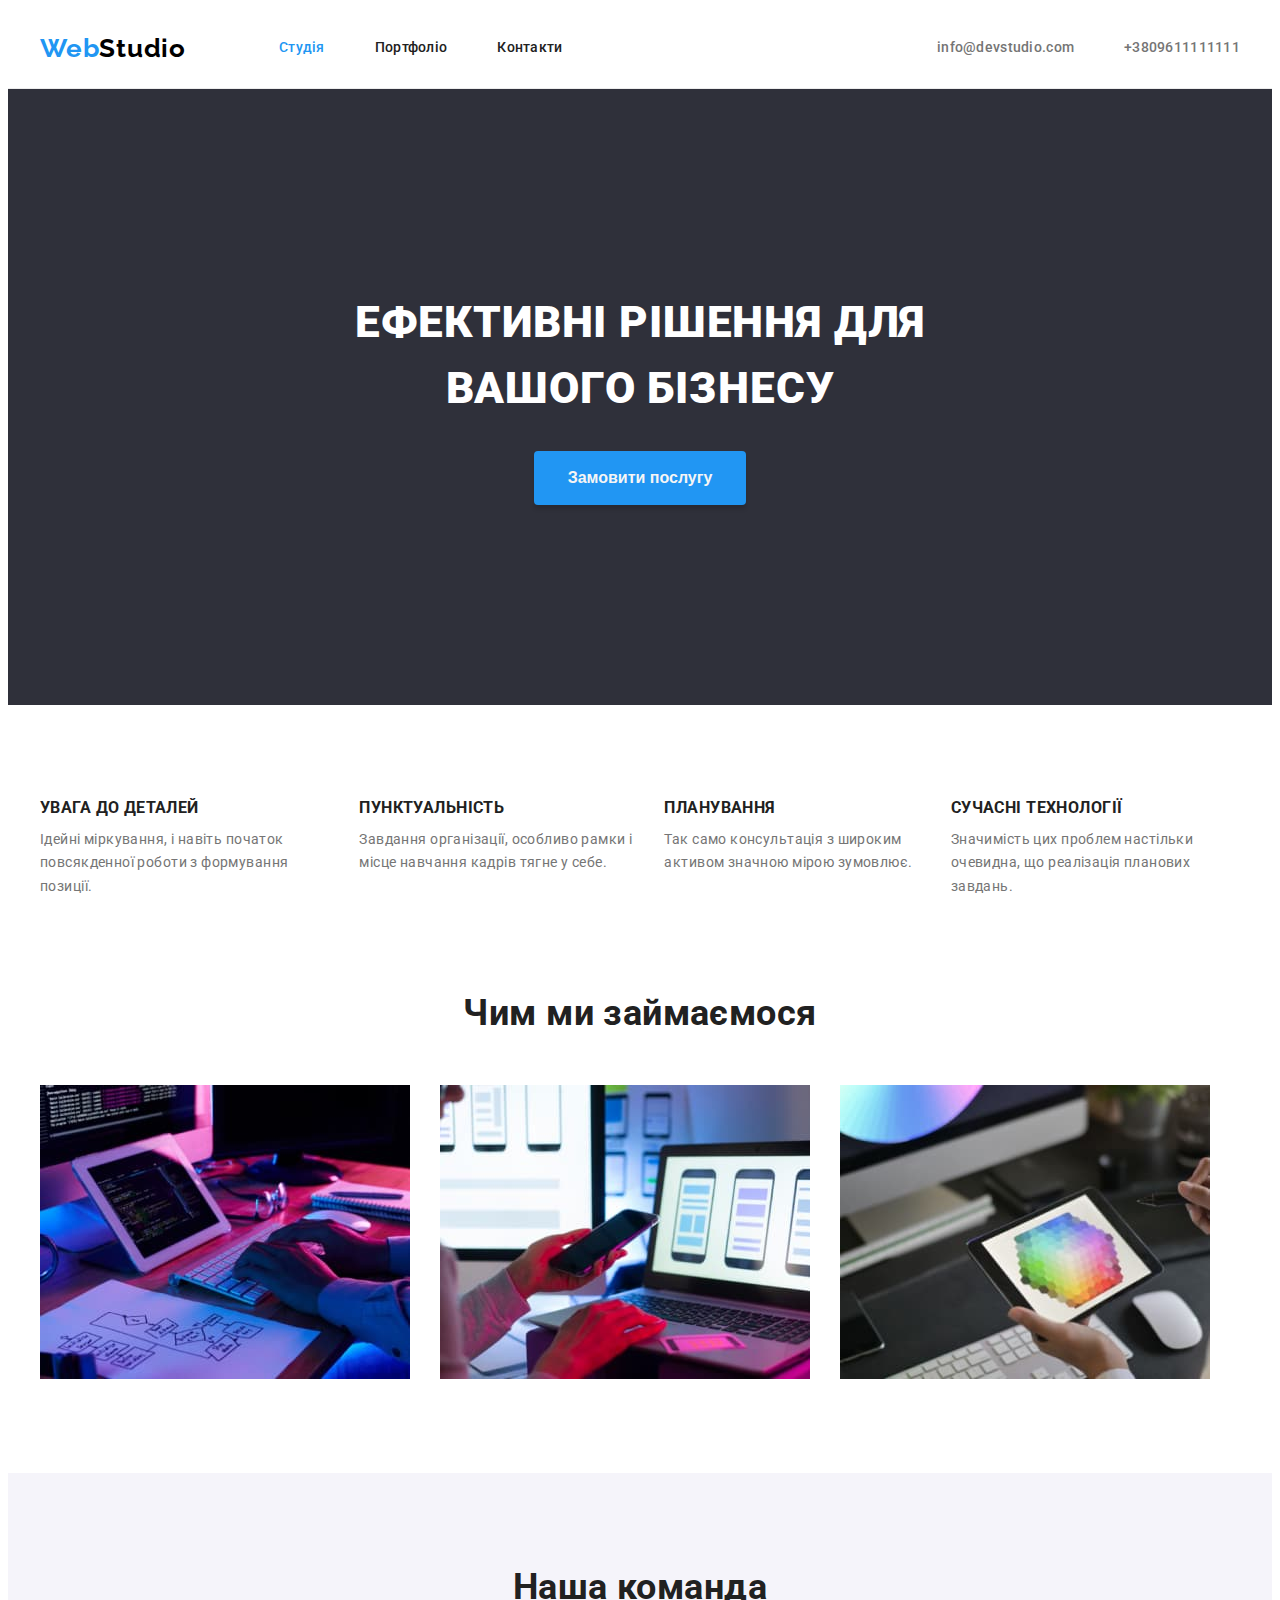
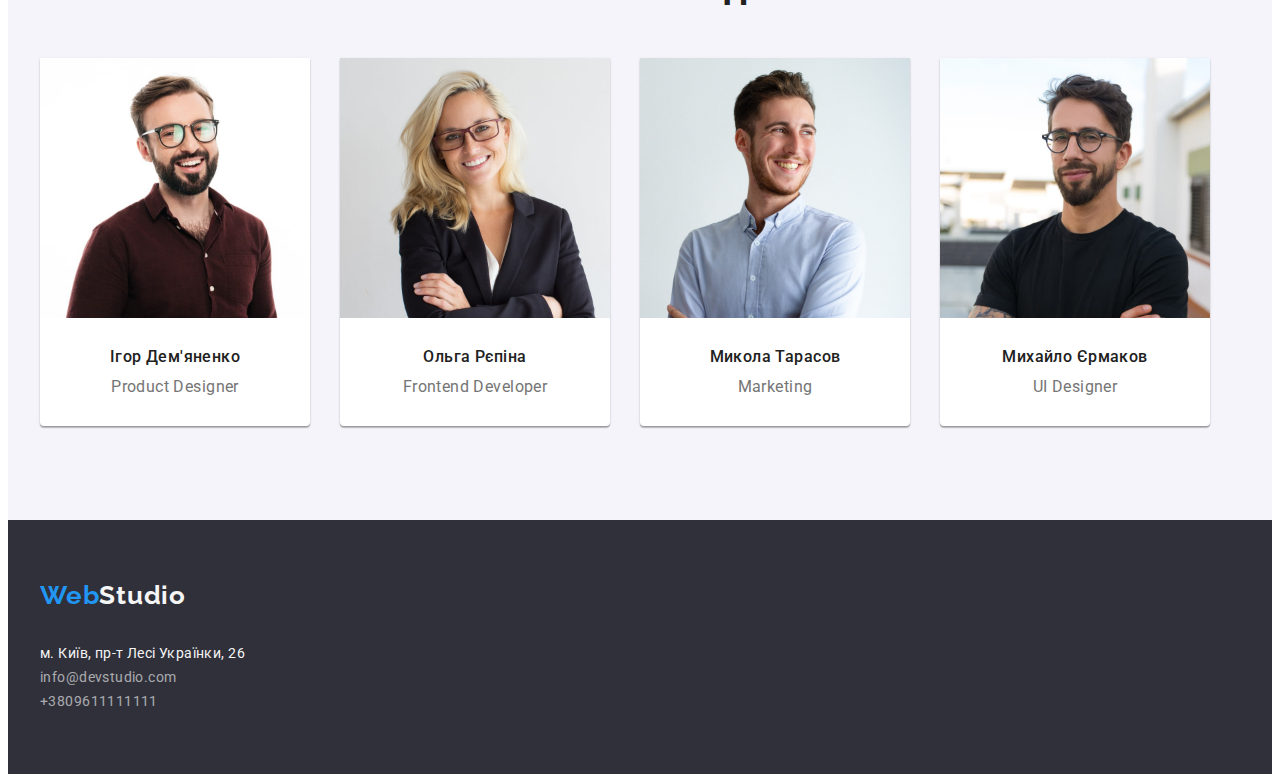
==== index.html @ 9a08cf7b "goit-markup-hw-003" ====
<!DOCTYPE html>
<html lang="uk">

<head>
  <meta charset="UTF-8" />
  <meta http-equiv="X-UA-Compatible" content="IE=edge" />
  <meta name="viewport" content="width=device-width, initial-scale=1.0" />
  <title>Studio</title>
  <link href="https://fonts.googleapis.com/css2?family=Raleway:wght@700&family=Roboto:wght@400;500;700;900&display=swap"
    rel="stylesheet">

  <link rel="stylesheet" href="https://cdnjs.cloudflare.com/ajax/libs/modern-normalize/1.1.0/modern-normalize.min.css"
    integrity="sha512-wpPYUAdjBVSE4KJnH1VR1HeZfpl1ub8YT/NKx4PuQ5NmX2tKuGu6U/JRp5y+Y8XG2tV+wKQpNHVUX03MfMFn9Q=="
    crossorigin="anonymous" referrerpolicy="no-referrer" />

  <link href="./css/style.css" rel="stylesheet" />
</head>

<body>

  <!-- Шапка -->
  <header class="page-header">
    <div class="container page-header-container">
      <nav class="main-nav">
        <a href="./index.html" class="logo link"><span class="logo-web">Web</span><span
            class="logo-studio">Studio</span>
        </a>

        <ul class="site-nav list">
          <li class="item"><a href="./index.html" class="link current">Студія</a></li>
          <li class="item"><a href="./portfolio.html" class="link">Портфоліо</a></li>
          <li class="item"><a href="#" class="link">Контакти</a></li>
        </ul>
      </nav>
      <ul class="contact-list list">
        <li class="item"><a href="mailto:info@devstudio.com" class="link">info@devstudio.com</a></li>
        <li class="item">
          <a href="tel:+3809611111111" class="link">+3809611111111</a>
        </li>
      </ul>
    </div>
  </header>


  <main>

    <!-- Замовлення -->
    <section class="order">
      <h1 class="order-title">Ефективні рішення для<br>вашого бізнесу</h1>
      <button type="button" class="button">Замовити послугу</button>
    </section>

    <!-- Особливості  -->

    <section class="feature-section section">
      <div class="container">
        <ul class="list feature">
          <li class="item">
            <h3 class="title">УВАГА ДО ДЕТАЛЕЙ</h3>
            <p class="">
              Ідейні міркування, і навіть початок повсякденної роботи з
              формування позиції.
            </p>
          </li>
          <li class="item">
            <h3 class="title">ПУНКТУАЛЬНІСТЬ</h3>
            <p>
              Завдання організації, особливо рамки і місце навчання кадрів тягне
              у себе.
            </p>
          </li>
          <li class="item">
            <h3 class="title">ПЛАНУВАННЯ</h3>
            <p>
              Так само консультація з широким активом значною мірою зумовлює.
            </p>
          </li>
          <li class="item">
            <h3 class="title">СУЧАСНІ ТЕХНОЛОГІЇ</h3>
            <p>
              Значимість цих проблем настільки очевидна, що реалізація планових
              завдань.
            </p>
          </li>
        </ul>
      </div>
    </section>

    <!-- Чим ми займаємося -->
    <div class=".about-job section">
      <div class="container">
        <h2 class="section-title">Чим ми займаємося</h2>
        <ul class="gallery-list list">
          <li class="item"><img src="./images/gallery1.jpg" alt="gallery1" width="370" class="img" />
          </li>
          <li class="item"><img src="./images/gallery2.jpg" alt="gallery2" width="370" class="img" />
          </li>
          <li class="item"><img src="./images/gallery3.jpg" alt="gallery3" width="370" class="img" />
          </li>
        </ul>
      </div>
    </div>

    <!-- Наша команда -->
    <section class=" section command-card">
      <div class="container">
        <h2 class="section-title">Наша команда</h2>
        <ul class="card-set list">
          <li class="item">
            <img class="img" src="./images/p-igor.jpg" alt="Ігор Дем'яненко" width="270" />
            <h3 class="person-name">Ігор Дем'яненко</h3>
            <p class="person-work">Product Designer</p>
          </li>
          <li class="item">
            <img class="img" src="./images/p-olga.jpg" alt="Ольга Рєпіна" width="270" />
            <h3 class="person-name">Ольга Рєпіна</h3>
            <p class="person-work">Frontend Developer</p>
          </li>
          <li class="item">
            <img class="img" src="./images/p-mykola.jpg" alt="Микола Тарасов" width="270" />
            <h3 class="person-name">Микола Тарасов</h3>
            <p class="person-work">Marketing</p>
          </li>
          <li class="item">
            <img class="img" src="./images/p-myhailo.jpg" alt="Михайло Єрмаков" width="270" />
            <h3 class="person-name">Михайло Єрмаков</h3>
            <p class="person-work">UI Designer</p>
          </li>
        </ul>
      </div>
    </section>
  </main>



  <!-- Підвал  -->
  <footer class="footer">
    <div class="container">
      <a href="./index.html" class="logo link"><span class="logo-web">Web</span><span class="logo-studio">Studio</span>
      </a>

    </div>
    <address class="address container">
      <ul class=" contact list">
        <li><a href="https://goo.gl/maps/LuoxceWodsSbmJ2GA" rel="noopener noreferrer nofollow " class="address link">м.
            Київ, пр-т Лесі Українки, 26</a></li>
        <li><a href="mailto:info@devstudio.com" class="link contact-footer">info@devstudio.com</a></li>
        <li><a href="tel:+3809611111111" class="link contact-footer">+3809611111111</a></li>
      </ul>
    </address>
  </footer>
</body>

</html>
---- css/style.css ----
:root {
  --primary-text-color: #757575;
  --accent-color: #2196f3;
  --title-text-color: #212121;
  --primary-write-color: #ffffff;
  --primary-bd-color: #f5f5f5;

  --button-main-color: #188ce8;
  --bd-color-f: #2f303a;
  --primary-black-color: #000000;

  --bd-color-filter: #f5f4fa;
  --card-set-gap: 30px;
  --border-color:  #EEEEEE;
}
h1,
h2,
h3,
p {
  margin-top: 0;
  margin-bottom: 0;
}
ul {
  margin-top: 0;
  margin-bottom: 0;
  padding-left: 0;
}
.address {
  margin-top: 30px;
  font-style: normal;
}

body {
  color: var(--primary-text-color);
  font-size: 14px;
  font-family: 'Roboto', sans-serif;
  letter-spacing: 0.03em;
  line-height: 1.14;
}
.list {
  list-style: none;
}

/* header */
.page-header {
  font-weight: 500;
  letter-spacing: 0.02em;
  background: var(--primary-write-color);
  border-bottom: 1px solid #ececec;
}

/* .page-header, .feature-section, .about-job {
  background-color: var(--primary-bd-color);
} */
.page-header-container {
  display: flex;
}

/* container */
.container {
  width: 1200px;
  padding-left: 15px;
  padding-right: 15px;
  margin-left: auto;
  margin-right: auto;
  /* outline: 1px solid tomato; */
}

/* header page */
/* logo */
.logo {
  /* padding-right: 93px; */
  font-family: 'Raleway';
  font-size: 26px;
  font-weight: 700;
  line-height: 1.19;
  letter-spacing: 0.03em;
  text-decoration: none;
  margin-right: 93px;
}
.logo-web {
  color: var(--accent-color);
}
.logo-studio {
  color: var(--primary-black-color);
}
.logo :hover,
.logo :focus {
  color: var(--accent-color);
}

/* site-nav */
.main-nav {
  display: flex;
  /* column-gap: 93px; */
  align-items: center;
}
.site-nav {
  display: flex;
  /* column-gap: 50px; */
  padding-top: 32px;
  padding-bottom: 32px;
}
.site-nav .item + .item {
  margin-left: 50px;
}
.site-nav .link {
  /* display: block; */
  color: var(--title-text-color);
  text-decoration: none;
}
.site-nav .link:hover,
.site-nav .link:focus {
  color: var(--accent-color);
}
.site-nav .link.current {
  color: var(--accent-color);
}

.contact-list .link {
  /* display: flex; */
  color: var(--primary-text-color);
  text-decoration: none;
}
.contact-list {
  display: flex;
  align-items: center;
  margin-left: auto;
}
.contact-list .link:hover,
.contact-list .link:focus {
  color: var(--accent-color);
}
.contact-list .item + .item {
  margin-left: 50px;
}

/* footer */
.footer {
  background-color: var(--bd-color-f);
  padding-top: 60px;
  padding-bottom: 60px;
  text-decoration: none;
  line-height: 1.7;
}
.footer .logo-studio {
  color: var(--primary-bd-color);
}
.footer .logo-studio:hover,
.footer .logo-studio:focus {
  color: var(--accent-color);
}

.address.link {
  color: var(--primary-bd-color);
  text-decoration: none;
}
.link.contact-footer {
  color: rgba(255, 255, 255, 0.6);
  text-decoration: none;
}

/* order */
.order {
  padding-top: 200px;
  padding-bottom: 200px;

  background: #2f303a;

  letter-spacing: 0.06em;
  text-align: center;
}
.order-title {
  margin-bottom: 30px;
  color: var(--primary-write-color);

  font-weight: 900;
  font-size: 44px;
  line-height: 1.5;
  text-transform: uppercase;
}
.order .button {
  padding: 10px 32px;
  
  /* min-width: 216px; */
  box-shadow: 0px 4px 4px rgba(0, 0, 0, 0.15);
  font-weight: 700;
  font-size: 16px;
  line-height: 1.87;
  border-radius: 4px;
}

.button {
  color: var(--primary-bd-color);
  background-color: var(--accent-color);
  cursor: pointer;
  border-color: transparent;
}

.button:hover,
.button:focus {
  color: var(--button-main-color);
  background-color: var(--primary-bd-color);
}

/* feature */
.feature {
  display: flex;
}
.feature-section.section{
padding-bottom: 0;
}
.feature .item {
  width: calc(100%-90px) / 4;
  margin-right: var(--card-set-gap);
}
.feature .item:nth-last-child(-n + 1) {
  margin-right: 0px;
}

.feature .title {
  margin-bottom: 10px;

  color: var(--title-text-color);
  font-weight: 700;
}

.feature p {
  line-height: 1.7;
}

.section {
  padding-top: 94px;
  padding-bottom: 94px;
}
.section-title {
  margin-top: 0;
  margin-bottom: 50px;

  color: var(--title-text-color);
  text-align: center;
  font-weight: 700;
  font-size: 36px;
  line-height: 1.16;
}

.gallery-list {
  display: flex;
}

.img {
  display: block;
  padding-left: 0;
  padding-right: 0;
}
.gallery-list .item + .item {
  margin-left: var(--card-set-gap);
}

/* komand */

.command-card{
  background-color: var(--bd-color-filter);
}
.card-set {
  display: flex;
}
.card-set > .item {
  padding-bottom: 30px;

  background-color: var(--primary-write-color);
  border-radius: 0px 0px 4px 4px;
  box-shadow: 0px 1px 3px rgba(0, 0, 0, 0.12), 0px 1px 1px rgba(0, 0, 0, 0.14), 0px 2px 1px rgba(0, 0, 0, 0.2);
  /* flex-basis: calc(100%/4-30px); */

}
.card-set .item + .item {
  margin-left: var(--card-set-gap);
}
.person-name {
  margin-bottom: 10px;
  text-align: center;

  color: var(--title-text-color);
  font-weight: 500;
  font-size: 16px;
  line-height: 1.18;
}
.card-set .img {
  margin-bottom: var(--card-set-gap);
}

.person-work {
  font-size: 16px;
  line-height: 1.19;
  text-align: center;
}

/* portfolio */
.button-list {
  display: flex;
  margin-bottom: 50px;
  flex-wrap: wrap;
  justify-content: center;
}

.button-list .item + .item {
  margin-left: 8px;
  border-radius: 4px;
}
.filter-btn:hover,
.filter-btn:focus {
  background-color: var(--accent-color);
  color: var(--primary-bd-color);
  box-shadow: 0px 3px 1px rgba(0, 0, 0, 0.1), 0px 1px 2px rgba(0, 0, 0, 0.08),
    0px 2px 2px rgba(0, 0, 0, 0.12);
}
.filter-btn {
  padding: 6px 25px;
  /* background-color: var(--bd-color-filter); */
  font-weight: 500;
  font-size: 16px;
  line-height: 1.6;
  cursor: pointer;
  border-radius: 4px;
  border-color: transparent;
}

.flex-container{
  display: flex;
  flex-wrap: wrap;

}
.flex-element {
  box-shadow: 0px 1px 1px rgba(0, 0, 0, 0.12), 0px 4px 4px rgba(0, 0, 0, 0.06),
    1px 4px 6px rgba(0, 0, 0, 0.16);
  /* width: calc(100%-60px)/3; */
  margin-bottom: var(--card-set-gap);
}
.flex-element:not(:nth-child(3n)) {

  margin-right: var(--card-set-gap);
}
/* .flex-element:nth-last-child(-n+3){
  margin-bottom: 94px;
} */
.wrapper {
  padding: 20px 24px;
  border: 1px solid var(--border-color)
}
.portfolio-title {
  color: var(--title-text-color);

  font-family: 'Roboto';
  font-weight: 700;
  font-size: 18px;
  line-height: 2;
  letter-spacing: 0.06em;
}
.portfolio-link {
  text-decoration: none;
}
.kind {
  color: var(--primary-text-color);
  font-size: 16px;
  line-height: 1.9;
}
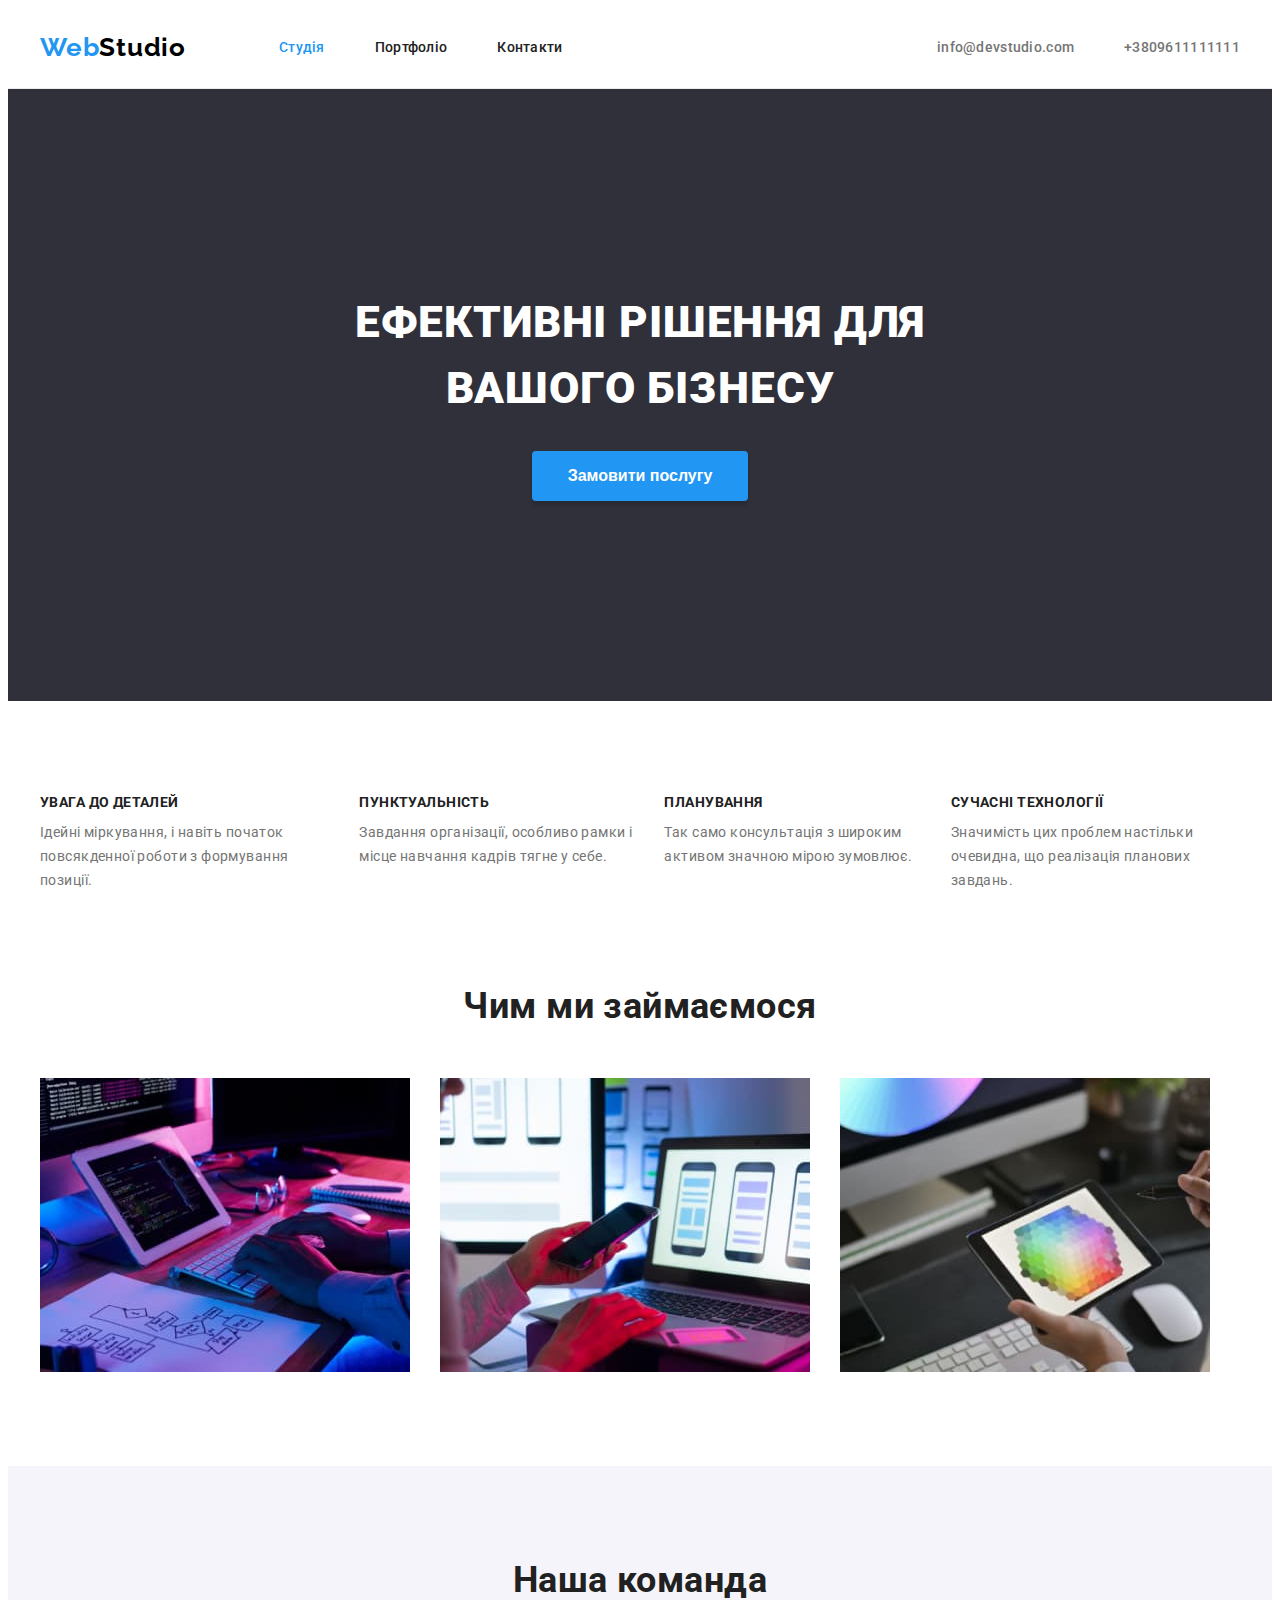
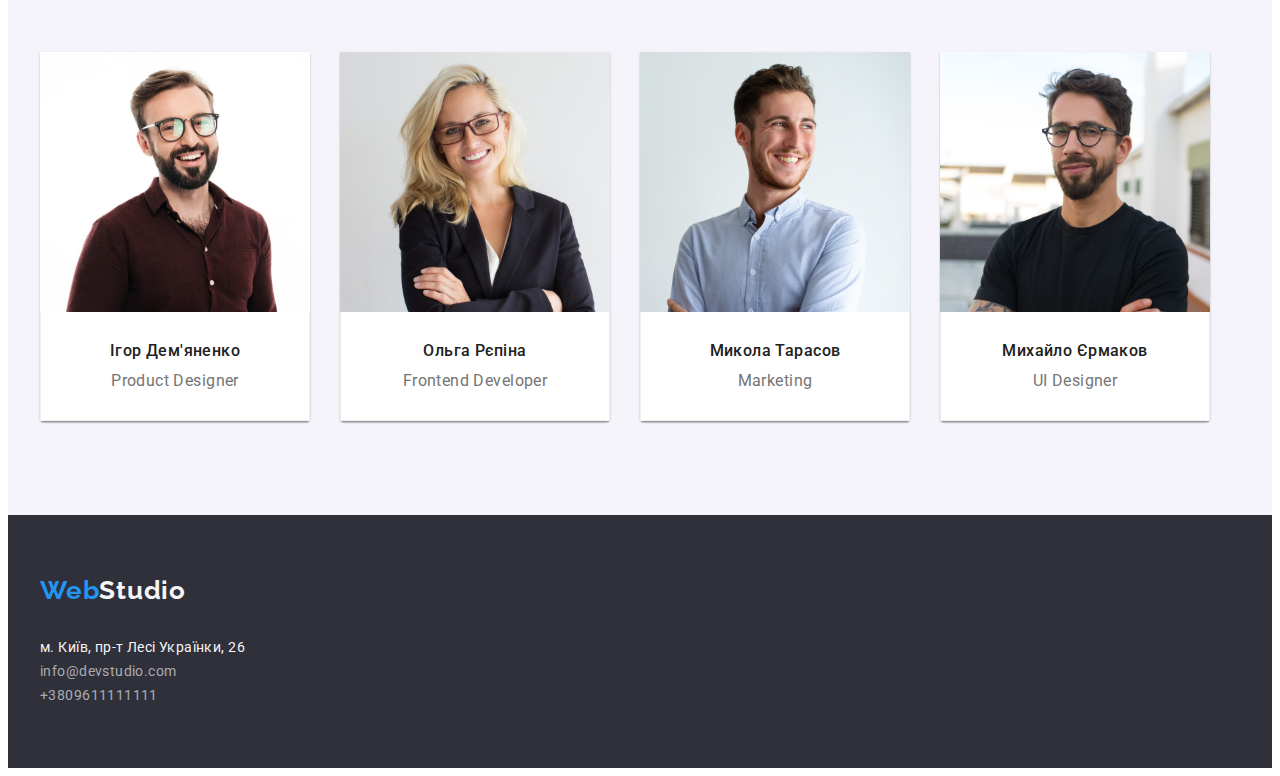
==== commit 599b180f: "updated homework" ====
--- a/index.html
+++ b/index.html
@@ -108,23 +108,31 @@
         <ul class="card-set list">
           <li class="item">
             <img class="img" src="./images/p-igor.jpg" alt="Ігор Дем'яненко" width="270" />
-            <h3 class="person-name">Ігор Дем'яненко</h3>
-            <p class="person-work">Product Designer</p>
+            <div class="wrapper">
+              <h3 class="person-name">Ігор Дем'яненко</h3>
+              <p class="person-work">Product Designer</p>
+            </div>
           </li>
           <li class="item">
             <img class="img" src="./images/p-olga.jpg" alt="Ольга Рєпіна" width="270" />
-            <h3 class="person-name">Ольга Рєпіна</h3>
-            <p class="person-work">Frontend Developer</p>
+            <div class="wrapper">
+              <h3 class="person-name">Ольга Рєпіна</h3>
+              <p class="person-work">Frontend Developer</p>
+            </div>
           </li>
           <li class="item">
             <img class="img" src="./images/p-mykola.jpg" alt="Микола Тарасов" width="270" />
-            <h3 class="person-name">Микола Тарасов</h3>
-            <p class="person-work">Marketing</p>
+            <div class="wrapper">
+              <h3 class="person-name">Микола Тарасов</h3>
+              <p class="person-work">Marketing</p>
+            </div>
           </li>
           <li class="item">
             <img class="img" src="./images/p-myhailo.jpg" alt="Михайло Єрмаков" width="270" />
-            <h3 class="person-name">Михайло Єрмаков</h3>
-            <p class="person-work">UI Designer</p>
+            <div class="wrapper">
+              <h3 class="person-name">Михайло Єрмаков</h3>
+              <p class="person-work">UI Designer</p>
+            </div>
           </li>
         </ul>
       </div>
@@ -138,9 +146,7 @@
     <div class="container">
       <a href="./index.html" class="logo link"><span class="logo-web">Web</span><span class="logo-studio">Studio</span>
       </a>
-
-    </div>
-    <address class="address container">
+    <address class="address">
       <ul class=" contact list">
         <li><a href="https://goo.gl/maps/LuoxceWodsSbmJ2GA" rel="noopener noreferrer nofollow " class="address link">м.
             Київ, пр-т Лесі Українки, 26</a></li>
@@ -148,6 +154,7 @@
         <li><a href="tel:+3809611111111" class="link contact-footer">+3809611111111</a></li>
       </ul>
     </address>
+  </div>
   </footer>
 </body>
 
--- a/css/style.css
+++ b/css/style.css
@@ -4,14 +4,13 @@
   --title-text-color: #212121;
   --primary-write-color: #ffffff;
   --primary-bd-color: #f5f5f5;
-
+  --button-active: #188ce8;
   --button-main-color: #188ce8;
   --bd-color-f: #2f303a;
   --primary-black-color: #000000;
 
   --bd-color-filter: #f5f4fa;
-  --card-set-gap: 30px;
-  --border-color:  #EEEEEE;
+  --border-color: #eeeeee;
 }
 h1,
 h2,
@@ -68,15 +67,18 @@
 
 /* header page */
 /* logo */
+.main-nav .logo {
+  padding-top: 24px;
+  padding-bottom: 25px;
+}
 .logo {
-  /* padding-right: 93px; */
+  
   font-family: 'Raleway';
   font-size: 26px;
   font-weight: 700;
   line-height: 1.19;
   letter-spacing: 0.03em;
   text-decoration: none;
-  margin-right: 93px;
 }
 .logo-web {
   color: var(--accent-color);
@@ -92,18 +94,15 @@
 /* site-nav */
 .main-nav {
   display: flex;
-  /* column-gap: 93px; */
-  align-items: center;
+  column-gap: 93px;
 }
 .site-nav {
   display: flex;
-  /* column-gap: 50px; */
+  column-gap: 50px;
   padding-top: 32px;
   padding-bottom: 32px;
 }
-.site-nav .item + .item {
-  margin-left: 50px;
-}
+
 .site-nav .link {
   /* display: block; */
   color: var(--title-text-color);
@@ -131,8 +130,8 @@
 .contact-list .link:focus {
   color: var(--accent-color);
 }
-.contact-list .item + .item {
-  margin-left: 50px;
+.contact-list {
+  column-gap: 50px;
 }
 
 /* footer */
@@ -143,6 +142,10 @@
   text-decoration: none;
   line-height: 1.7;
 }
+
+.footer .logo{
+  margin-bottom: 20px;
+}
 .footer .logo-studio {
   color: var(--primary-bd-color);
 }
@@ -180,9 +183,9 @@
   text-transform: uppercase;
 }
 .order .button {
-  padding: 10px 32px;
-  
-  /* min-width: 216px; */
+  min-width: 216px;
+  min-height: 50px;
+
   box-shadow: 0px 4px 4px rgba(0, 0, 0, 0.15);
   font-weight: 700;
   font-size: 16px;
@@ -191,38 +194,34 @@
 }
 
 .button {
-  color: var(--primary-bd-color);
+  color: var(--primary-write-color);
   background-color: var(--accent-color);
   cursor: pointer;
   border-color: transparent;
+  box-shadow: 0px 4px 4px rgba(0, 0, 0, 0.15);
 }
 
 .button:hover,
 .button:focus {
-  color: var(--button-main-color);
-  background-color: var(--primary-bd-color);
+  background-color: var(--button-active);
 }
 
 /* feature */
 .feature {
   display: flex;
-}
-.feature-section.section{
-padding-bottom: 0;
-}
-.feature .item {
-  width: calc(100%-90px) / 4;
-  margin-right: var(--card-set-gap);
-}
-.feature .item:nth-last-child(-n + 1) {
-  margin-right: 0px;
+  column-gap: 30px;
+}
+.feature-section.section {
+  padding-bottom: 0;
 }
 
 .feature .title {
   margin-bottom: 10px;
 
   color: var(--title-text-color);
-  font-weight: 700;
+
+  font-weight: 700;
+  font-size: 14px;
 }
 
 .feature p {
@@ -238,6 +237,7 @@
   margin-bottom: 50px;
 
   color: var(--title-text-color);
+
   text-align: center;
   font-weight: 700;
   font-size: 36px;
@@ -246,6 +246,8 @@
 
 .gallery-list {
   display: flex;
+    column-gap: 30px;
+
 }
 
 .img {
@@ -253,61 +255,60 @@
   padding-left: 0;
   padding-right: 0;
 }
-.gallery-list .item + .item {
-  margin-left: var(--card-set-gap);
-}
+
 
 /* komand */
 
-.command-card{
+.command-card {
   background-color: var(--bd-color-filter);
 }
 .card-set {
   display: flex;
 }
 .card-set > .item {
-  padding-bottom: 30px;
-
   background-color: var(--primary-write-color);
+
   border-radius: 0px 0px 4px 4px;
-  box-shadow: 0px 1px 3px rgba(0, 0, 0, 0.12), 0px 1px 1px rgba(0, 0, 0, 0.14), 0px 2px 1px rgba(0, 0, 0, 0.2);
+  box-shadow: 0px 1px 3px rgba(0, 0, 0, 0.12), 0px 1px 1px rgba(0, 0, 0, 0.14),
+    0px 2px 1px rgba(0, 0, 0, 0.2);
   /* flex-basis: calc(100%/4-30px); */
-
-}
-.card-set .item + .item {
-  margin-left: var(--card-set-gap);
-}
+}
+.card-set{
+  column-gap: 30px;
+}
+
 .person-name {
   margin-bottom: 10px;
+
+  color: var(--title-text-color);
+  font-weight: 500;
+  font-size: 16px;
+  line-height: 1.17;
+}
+
+.person-work {
+  font-size: 16px;
+  line-height: 1.19;
+}
+
+.card-set .wrapper{
+  padding-top: 30px;
+  padding-bottom: 30px;
   text-align: center;
 
-  color: var(--title-text-color);
-  font-weight: 500;
-  font-size: 16px;
-  line-height: 1.18;
-}
-.card-set .img {
-  margin-bottom: var(--card-set-gap);
-}
-
-.person-work {
-  font-size: 16px;
-  line-height: 1.19;
-  text-align: center;
 }
 
 /* portfolio */
 .button-list {
   display: flex;
+  column-gap: 8px;
   margin-bottom: 50px;
+  border-radius: 4px;
   flex-wrap: wrap;
   justify-content: center;
 }
 
-.button-list .item + .item {
-  margin-left: 8px;
-  border-radius: 4px;
-}
+
 .filter-btn:hover,
 .filter-btn:focus {
   background-color: var(--accent-color);
@@ -317,7 +318,6 @@
 }
 .filter-btn {
   padding: 6px 25px;
-  /* background-color: var(--bd-color-filter); */
   font-weight: 500;
   font-size: 16px;
   line-height: 1.6;
@@ -326,19 +326,27 @@
   border-color: transparent;
 }
 
-.flex-container{
+.flex-container {
   display: flex;
   flex-wrap: wrap;
-
-}
-.flex-element {
+  gap: 30px;
+
+}
+.flex-element:hover,
+.flex-element:focus{
   box-shadow: 0px 1px 1px rgba(0, 0, 0, 0.12), 0px 4px 4px rgba(0, 0, 0, 0.06),
     1px 4px 6px rgba(0, 0, 0, 0.16);
+}
+
+
+.flex-element {
+
+  /* box-shadow: 0px 1px 1px rgba(0, 0, 0, 0.12), 0px 4px 4px rgba(0, 0, 0, 0.06),
+    1px 4px 6px rgba(0, 0, 0, 0.16);
   /* width: calc(100%-60px)/3; */
-  margin-bottom: var(--card-set-gap);
+  margin-bottom: var(--card-set-gap); */
 }
 .flex-element:not(:nth-child(3n)) {
-
   margin-right: var(--card-set-gap);
 }
 /* .flex-element:nth-last-child(-n+3){
@@ -346,7 +354,8 @@
 } */
 .wrapper {
   padding: 20px 24px;
-  border: 1px solid var(--border-color)
+  border: 1px solid var(--border-color);
+  border-top: 0px;
 }
 .portfolio-title {
   color: var(--title-text-color);
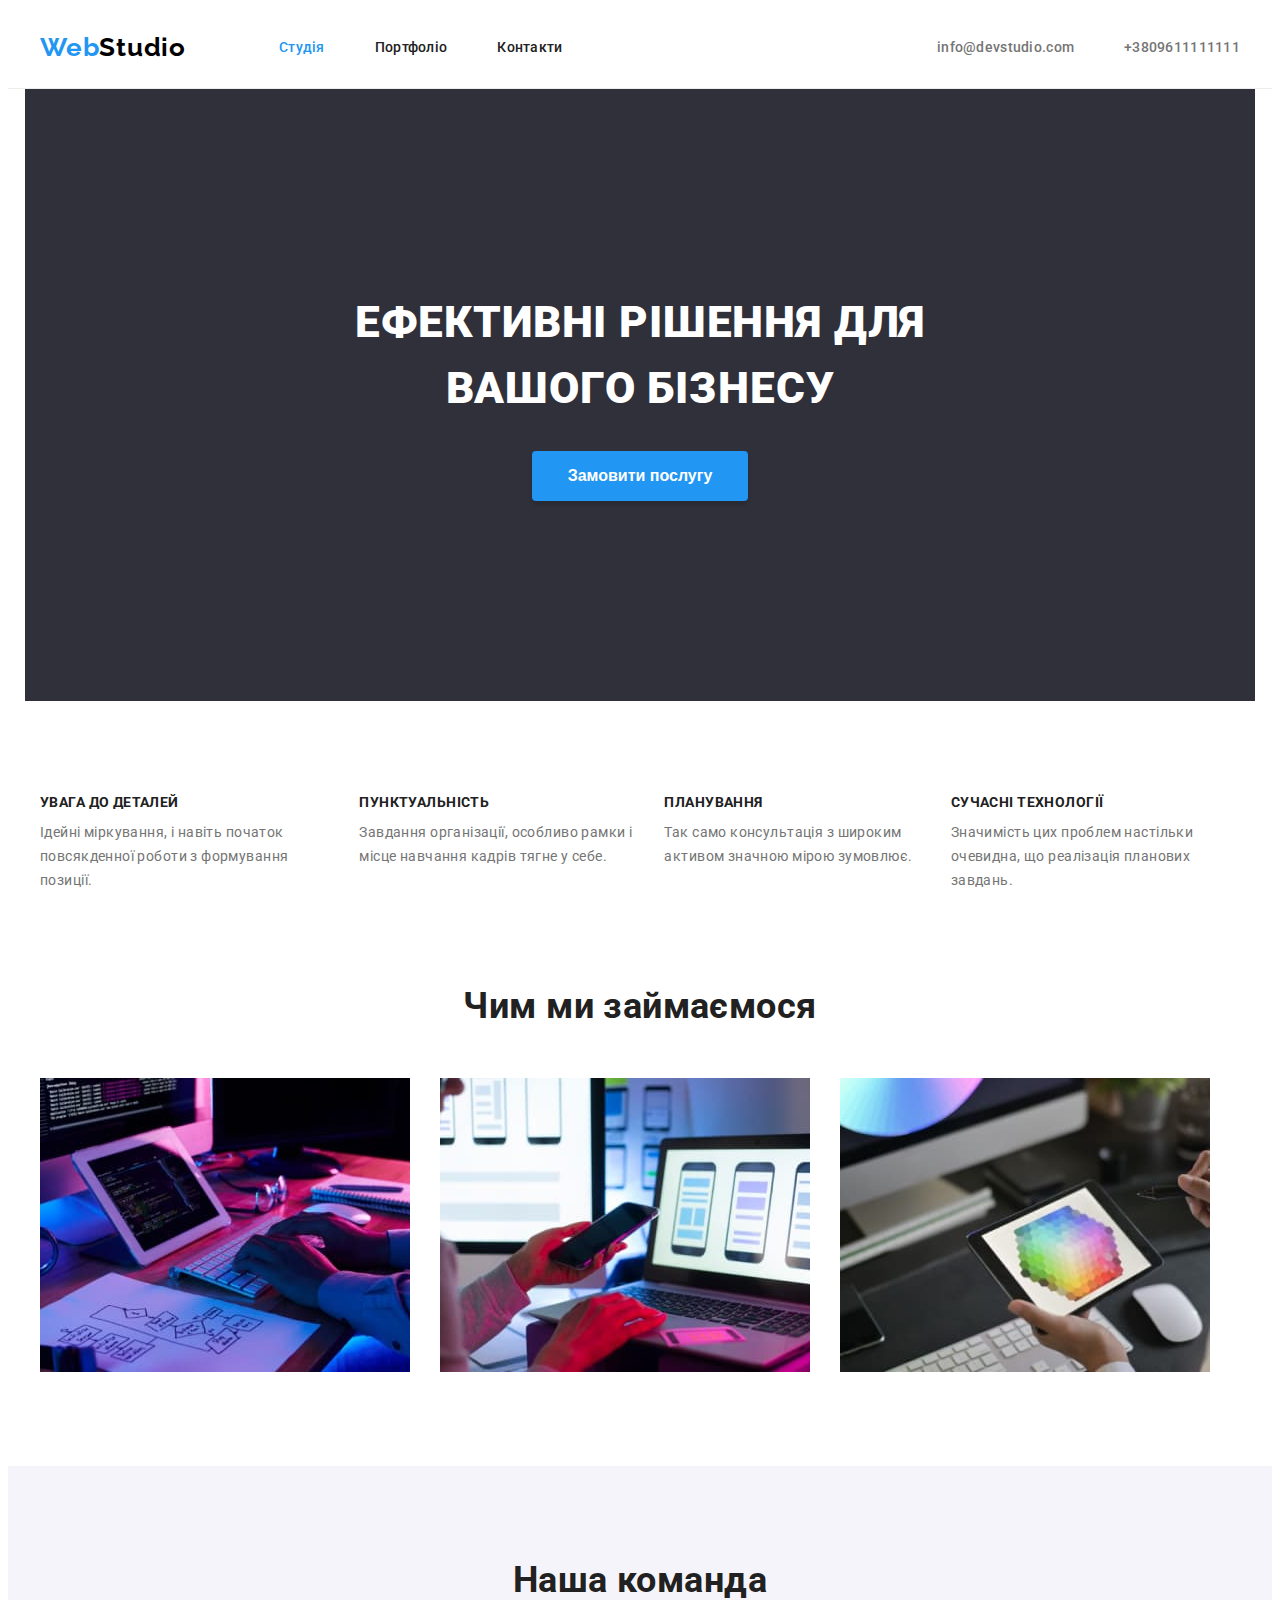
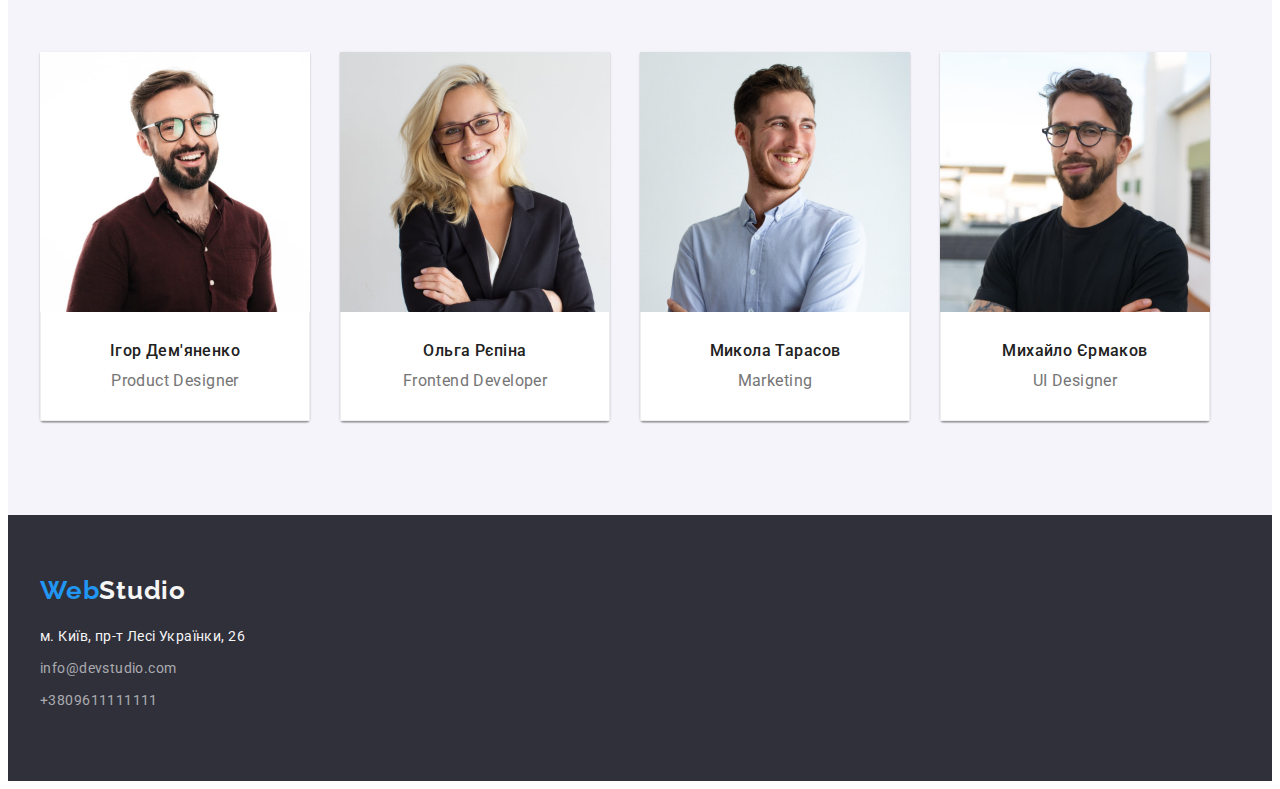
==== commit 01f4ce36: "внесла корективи" ====
--- a/index.html
+++ b/index.html
@@ -45,8 +45,8 @@
   <main>
 
     <!-- Замовлення -->
-    <section class="order">
-      <h1 class="order-title">Ефективні рішення для<br>вашого бізнесу</h1>
+    <section class="container hero">
+      <h1 class="hero-title">Ефективні рішення для<br>вашого бізнесу</h1>
       <button type="button" class="button">Замовити послугу</button>
     </section>
 
@@ -148,10 +148,10 @@
       </a>
     <address class="address">
       <ul class=" contact list">
-        <li><a href="https://goo.gl/maps/LuoxceWodsSbmJ2GA" rel="noopener noreferrer nofollow " class="address link">м.
+        <li class="footer-list"><a href="https://goo.gl/maps/LuoxceWodsSbmJ2GA" rel="noopener noreferrer nofollow " class="address link">м.
             Київ, пр-т Лесі Українки, 26</a></li>
-        <li><a href="mailto:info@devstudio.com" class="link contact-footer">info@devstudio.com</a></li>
-        <li><a href="tel:+3809611111111" class="link contact-footer">+3809611111111</a></li>
+        <li class="footer-list"><a href="mailto:info@devstudio.com" class="link contact-footer">info@devstudio.com</a></li>
+        <li class="footer-list"><a href="tel:+3809611111111" class="link contact-footer">+3809611111111</a></li>
       </ul>
     </address>
   </div>
--- a/css/style.css
+++ b/css/style.css
@@ -3,14 +3,15 @@
   --accent-color: #2196f3;
   --title-text-color: #212121;
   --primary-write-color: #ffffff;
+  --border-color: #eeeeee;
+  --primary-black-color: #000000;
+
   --primary-bd-color: #f5f5f5;
   --button-active: #188ce8;
-  --button-main-color: #188ce8;
   --bd-color-f: #2f303a;
-  --primary-black-color: #000000;
-
   --bd-color-filter: #f5f4fa;
-  --border-color: #eeeeee;
+
+  --button-shadow: 0px 4px 4px rgba(0, 0, 0, 0.15);
 }
 h1,
 h2,
@@ -25,7 +26,6 @@
   padding-left: 0;
 }
 .address {
-  margin-top: 30px;
   font-style: normal;
 }
 
@@ -48,9 +48,6 @@
   border-bottom: 1px solid #ececec;
 }
 
-/* .page-header, .feature-section, .about-job {
-  background-color: var(--primary-bd-color);
-} */
 .page-header-container {
   display: flex;
 }
@@ -72,7 +69,6 @@
   padding-bottom: 25px;
 }
 .logo {
-  
   font-family: 'Raleway';
   font-size: 26px;
   font-weight: 700;
@@ -104,7 +100,6 @@
 }
 
 .site-nav .link {
-  /* display: block; */
   color: var(--title-text-color);
   text-decoration: none;
 }
@@ -117,14 +112,13 @@
 }
 
 .contact-list .link {
-  /* display: flex; */
   color: var(--primary-text-color);
   text-decoration: none;
 }
 .contact-list {
   display: flex;
+  margin-left: auto;
   align-items: center;
-  margin-left: auto;
 }
 .contact-list .link:hover,
 .contact-list .link:focus {
@@ -139,11 +133,13 @@
   background-color: var(--bd-color-f);
   padding-top: 60px;
   padding-bottom: 60px;
+
   text-decoration: none;
   line-height: 1.7;
 }
 
-.footer .logo{
+.footer .logo {
+  display: block;
   margin-bottom: 20px;
 }
 .footer .logo-studio {
@@ -158,22 +154,29 @@
   color: var(--primary-bd-color);
   text-decoration: none;
 }
+.contact .footer-list {
+  margin-bottom: 8px;
+}
 .link.contact-footer {
   color: rgba(255, 255, 255, 0.6);
   text-decoration: none;
 }
 
 /* order */
-.order {
+.hero {
+  display: flex;
+  flex-direction: column;
+  justify-content: center;
+  align-items: center;
   padding-top: 200px;
   padding-bottom: 200px;
 
-  background: #2f303a;
+  background-color: #2f303a;
 
   letter-spacing: 0.06em;
   text-align: center;
 }
-.order-title {
+.hero-title {
   margin-bottom: 30px;
   color: var(--primary-write-color);
 
@@ -182,11 +185,11 @@
   line-height: 1.5;
   text-transform: uppercase;
 }
-.order .button {
+.hero .button {
   min-width: 216px;
   min-height: 50px;
 
-  box-shadow: 0px 4px 4px rgba(0, 0, 0, 0.15);
+  box-shadow: var(--button-shadow);
   font-weight: 700;
   font-size: 16px;
   line-height: 1.87;
@@ -196,9 +199,10 @@
 .button {
   color: var(--primary-write-color);
   background-color: var(--accent-color);
+
   cursor: pointer;
   border-color: transparent;
-  box-shadow: 0px 4px 4px rgba(0, 0, 0, 0.15);
+  box-shadow: var(--button-shadow);
 }
 
 .button:hover,
@@ -246,8 +250,7 @@
 
 .gallery-list {
   display: flex;
-    column-gap: 30px;
-
+  column-gap: 30px;
 }
 
 .img {
@@ -256,7 +259,6 @@
   padding-right: 0;
 }
 
-
 /* komand */
 
 .command-card {
@@ -271,9 +273,8 @@
   border-radius: 0px 0px 4px 4px;
   box-shadow: 0px 1px 3px rgba(0, 0, 0, 0.12), 0px 1px 1px rgba(0, 0, 0, 0.14),
     0px 2px 1px rgba(0, 0, 0, 0.2);
-  /* flex-basis: calc(100%/4-30px); */
-}
-.card-set{
+}
+.card-set {
   column-gap: 30px;
 }
 
@@ -291,11 +292,10 @@
   line-height: 1.19;
 }
 
-.card-set .wrapper{
+.card-set .wrapper {
   padding-top: 30px;
   padding-bottom: 30px;
   text-align: center;
-
 }
 
 /* portfolio */
@@ -307,7 +307,6 @@
   flex-wrap: wrap;
   justify-content: center;
 }
-
 
 .filter-btn:hover,
 .filter-btn:focus {
@@ -329,29 +328,28 @@
 .flex-container {
   display: flex;
   flex-wrap: wrap;
-  gap: 30px;
-
+  margin-top: -30px;
+margin-left: -30px;
+  /* gap: 30px; */
 }
 .flex-element:hover,
-.flex-element:focus{
+.flex-element:focus {
   box-shadow: 0px 1px 1px rgba(0, 0, 0, 0.12), 0px 4px 4px rgba(0, 0, 0, 0.06),
     1px 4px 6px rgba(0, 0, 0, 0.16);
 }
 
-
 .flex-element {
-
-  /* box-shadow: 0px 1px 1px rgba(0, 0, 0, 0.12), 0px 4px 4px rgba(0, 0, 0, 0.06),
-    1px 4px 6px rgba(0, 0, 0, 0.16);
-  /* width: calc(100%-60px)/3; */
-  margin-bottom: var(--card-set-gap); */
-}
-.flex-element:not(:nth-child(3n)) {
+  /* margin-bottom: var(--card-set-gap); */
+  flex-basis: calc(100% / 3 - 30px);
+  flex-basis: calc(100% / 3 - 30px);
+margin-left: 30px;
+margin-top: 30px;
+
+}
+/* .flex-element:not(:nth-child(3n)) {
   margin-right: var(--card-set-gap);
-}
-/* .flex-element:nth-last-child(-n+3){
-  margin-bottom: 94px;
 } */
+
 .wrapper {
   padding: 20px 24px;
   border: 1px solid var(--border-color);
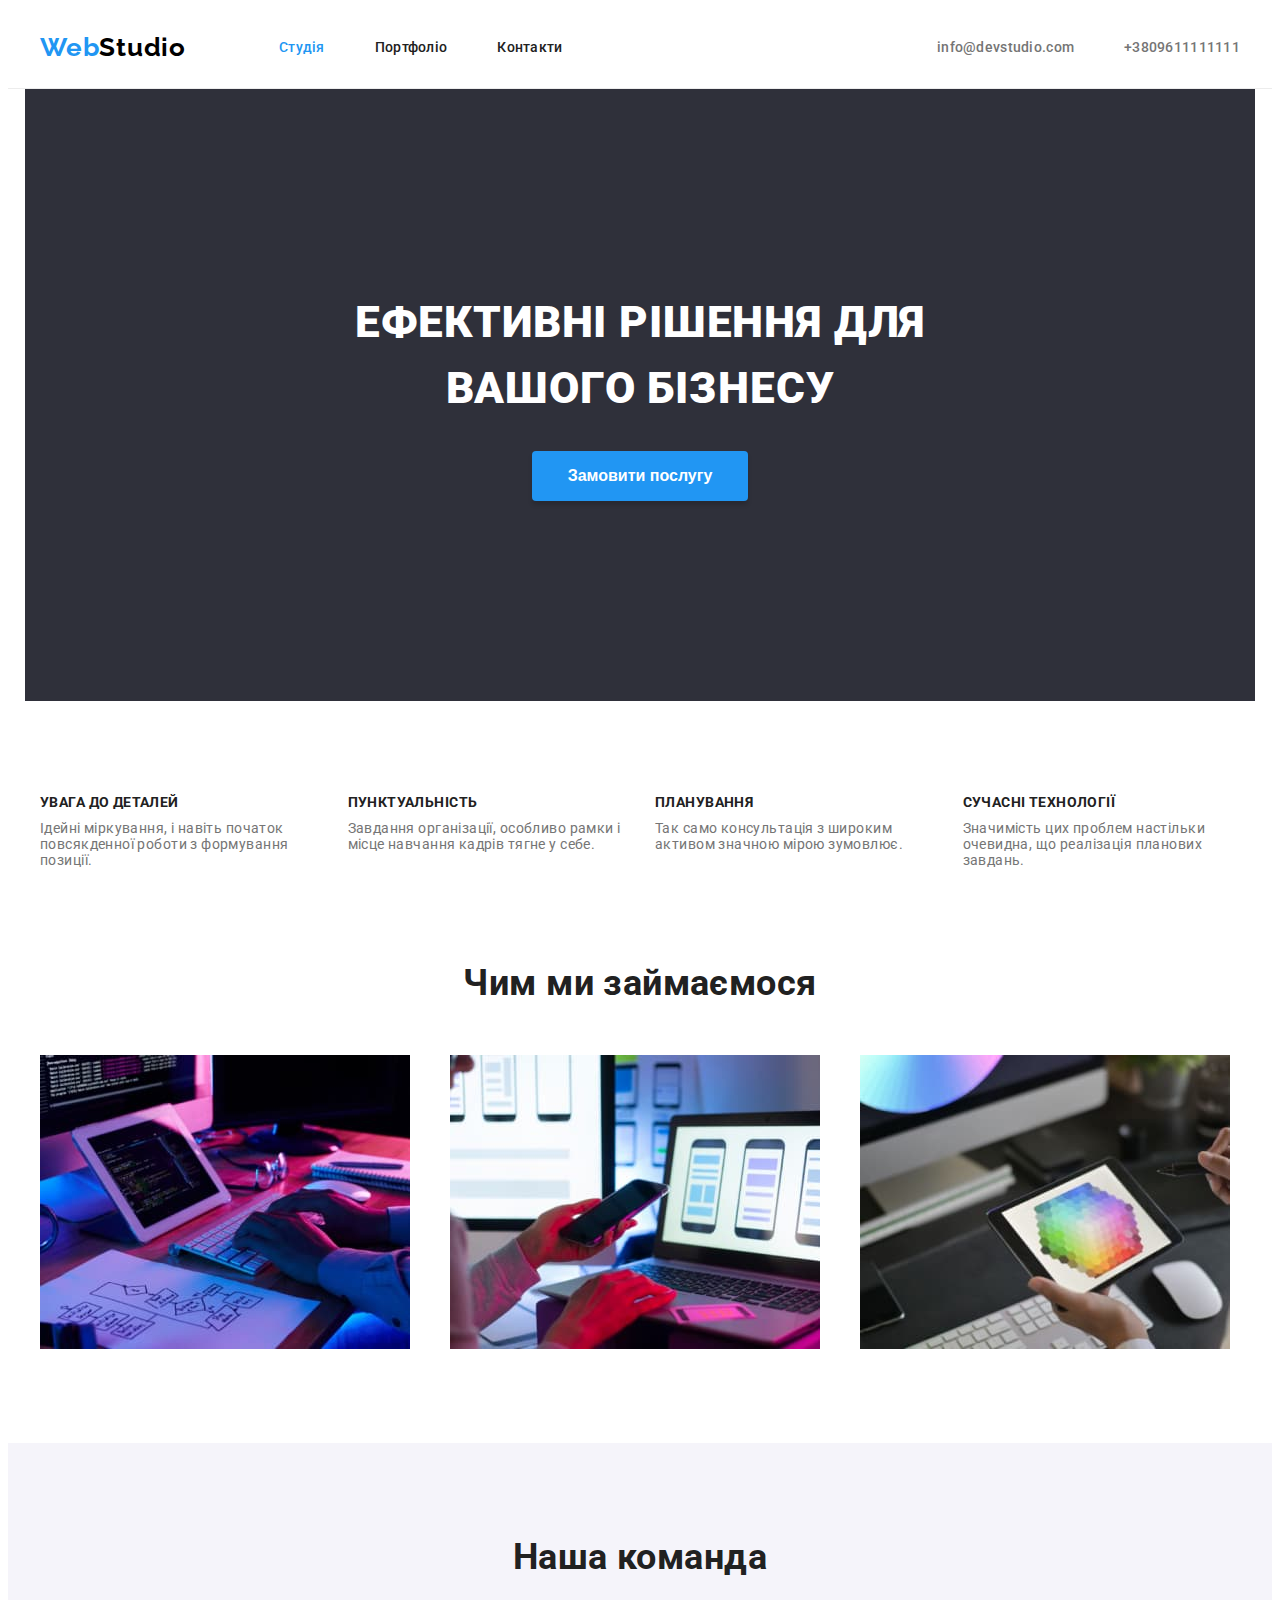
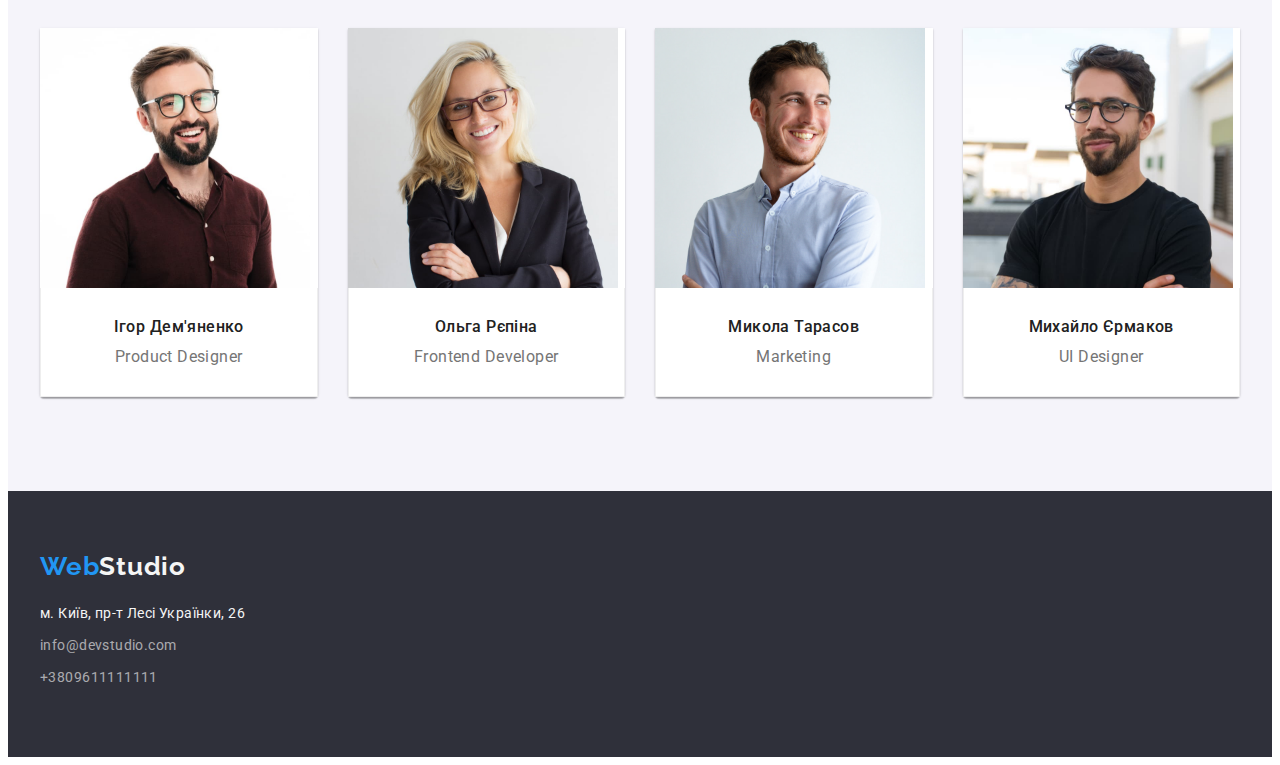
==== commit 1ecd3b3d: "card-set застосовується до багатьох секцій" ====
--- a/index.html
+++ b/index.html
@@ -54,29 +54,29 @@
 
     <section class="feature-section section">
       <div class="container">
-        <ul class="list feature">
+        <ul class="list card-set">
           <li class="item">
-            <h3 class="title">УВАГА ДО ДЕТАЛЕЙ</h3>
+            <h3 class="feature-title">УВАГА ДО ДЕТАЛЕЙ</h3>
             <p class="">
               Ідейні міркування, і навіть початок повсякденної роботи з
               формування позиції.
             </p>
           </li>
           <li class="item">
-            <h3 class="title">ПУНКТУАЛЬНІСТЬ</h3>
+            <h3 class="feature-title">ПУНКТУАЛЬНІСТЬ</h3>
             <p>
               Завдання організації, особливо рамки і місце навчання кадрів тягне
               у себе.
             </p>
           </li>
           <li class="item">
-            <h3 class="title">ПЛАНУВАННЯ</h3>
+            <h3 class="feature-title">ПЛАНУВАННЯ</h3>
             <p>
               Так само консультація з широким активом значною мірою зумовлює.
             </p>
           </li>
           <li class="item">
-            <h3 class="title">СУЧАСНІ ТЕХНОЛОГІЇ</h3>
+            <h3 class="feature-title">СУЧАСНІ ТЕХНОЛОГІЇ</h3>
             <p>
               Значимість цих проблем настільки очевидна, що реалізація планових
               завдань.
@@ -90,7 +90,7 @@
     <div class=".about-job section">
       <div class="container">
         <h2 class="section-title">Чим ми займаємося</h2>
-        <ul class="gallery-list list">
+        <ul class="card-set list">
           <li class="item"><img src="./images/gallery1.jpg" alt="gallery1" width="370" class="img" />
           </li>
           <li class="item"><img src="./images/gallery2.jpg" alt="gallery2" width="370" class="img" />
--- a/css/style.css
+++ b/css/style.css
@@ -219,7 +219,7 @@
   padding-bottom: 0;
 }
 
-.feature .title {
+.card-set .feature-title {
   margin-bottom: 10px;
 
   color: var(--title-text-color);
@@ -252,9 +252,12 @@
   display: flex;
   column-gap: 30px;
 }
-
+/* .item *{
+  outline: 1px solid red;
+} */
 .img {
   display: block;
+  max-width: 100%;
   padding-left: 0;
   padding-right: 0;
 }
@@ -266,18 +269,28 @@
 }
 .card-set {
   display: flex;
-}
-.card-set > .item {
+  margin-left:-30px;
+  margin-top:-30px;
+
+}
+.command-card .card-set > .item {
   background-color: var(--primary-write-color);
 
   border-radius: 0px 0px 4px 4px;
   box-shadow: 0px 1px 3px rgba(0, 0, 0, 0.12), 0px 1px 1px rgba(0, 0, 0, 0.14),
     0px 2px 1px rgba(0, 0, 0, 0.2);
 }
-.card-set {
+/* .card-set {
   column-gap: 30px;
-}
-
+} */
+
+.card-set > .item {
+
+  flex-basis: calc(100% / 3 - 30px);
+  margin-left: 30px;
+  margin-top: 30px;
+  
+}
 .person-name {
   margin-bottom: 10px;
 
@@ -325,30 +338,16 @@
   border-color: transparent;
 }
 
-.flex-container {
-  display: flex;
+
+
+ .portfolio .card-set{
   flex-wrap: wrap;
-  margin-top: -30px;
-margin-left: -30px;
-  /* gap: 30px; */
-}
-.flex-element:hover,
-.flex-element:focus {
-  box-shadow: 0px 1px 1px rgba(0, 0, 0, 0.12), 0px 4px 4px rgba(0, 0, 0, 0.06),
+}
+.portfolio .item:hover,
+.portfolio .item:focus{
+    box-shadow: 0px 1px 1px rgba(0, 0, 0, 0.12), 0px 4px 4px rgba(0, 0, 0, 0.06),
     1px 4px 6px rgba(0, 0, 0, 0.16);
 }
-
-.flex-element {
-  /* margin-bottom: var(--card-set-gap); */
-  flex-basis: calc(100% / 3 - 30px);
-  flex-basis: calc(100% / 3 - 30px);
-margin-left: 30px;
-margin-top: 30px;
-
-}
-/* .flex-element:not(:nth-child(3n)) {
-  margin-right: var(--card-set-gap);
-} */
 
 .wrapper {
   padding: 20px 24px;
@@ -356,6 +355,7 @@
   border-top: 0px;
 }
 .portfolio-title {
+  margin-bottom: 4px;
   color: var(--title-text-color);
 
   font-family: 'Roboto';
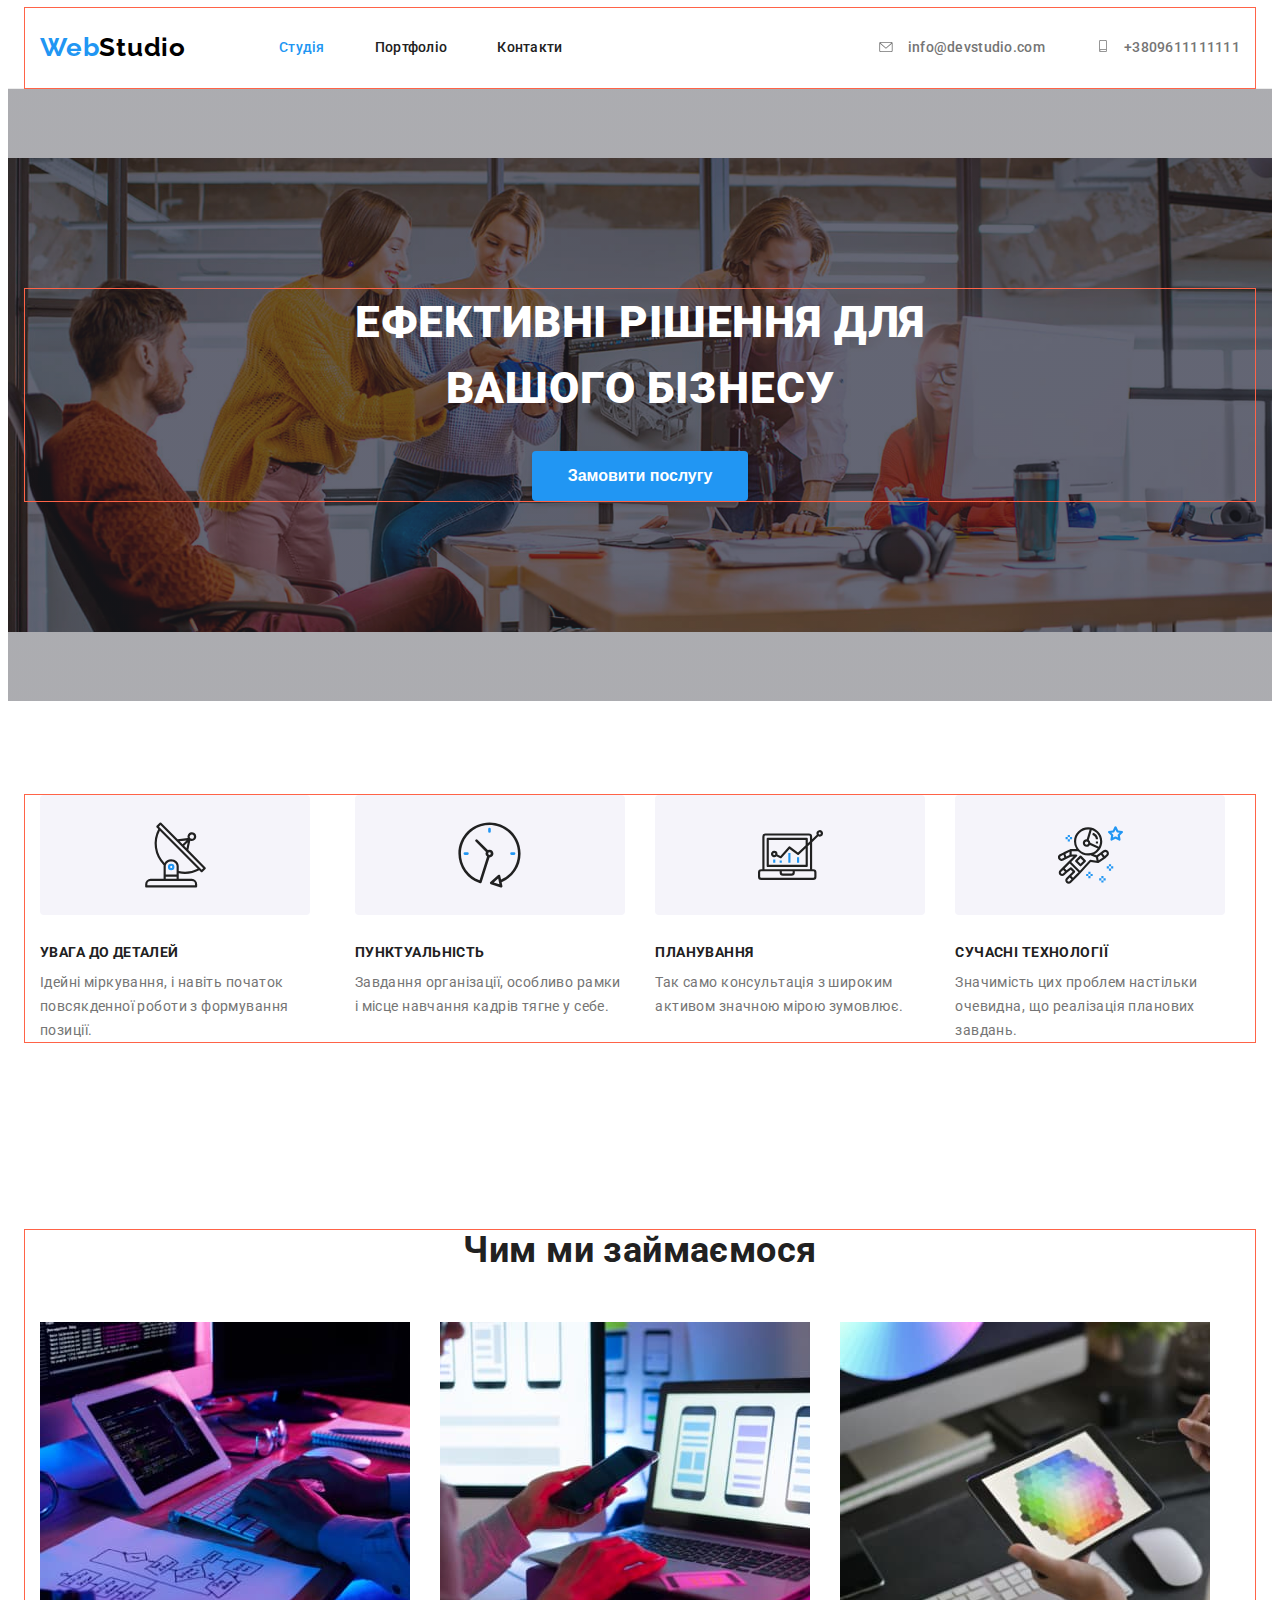
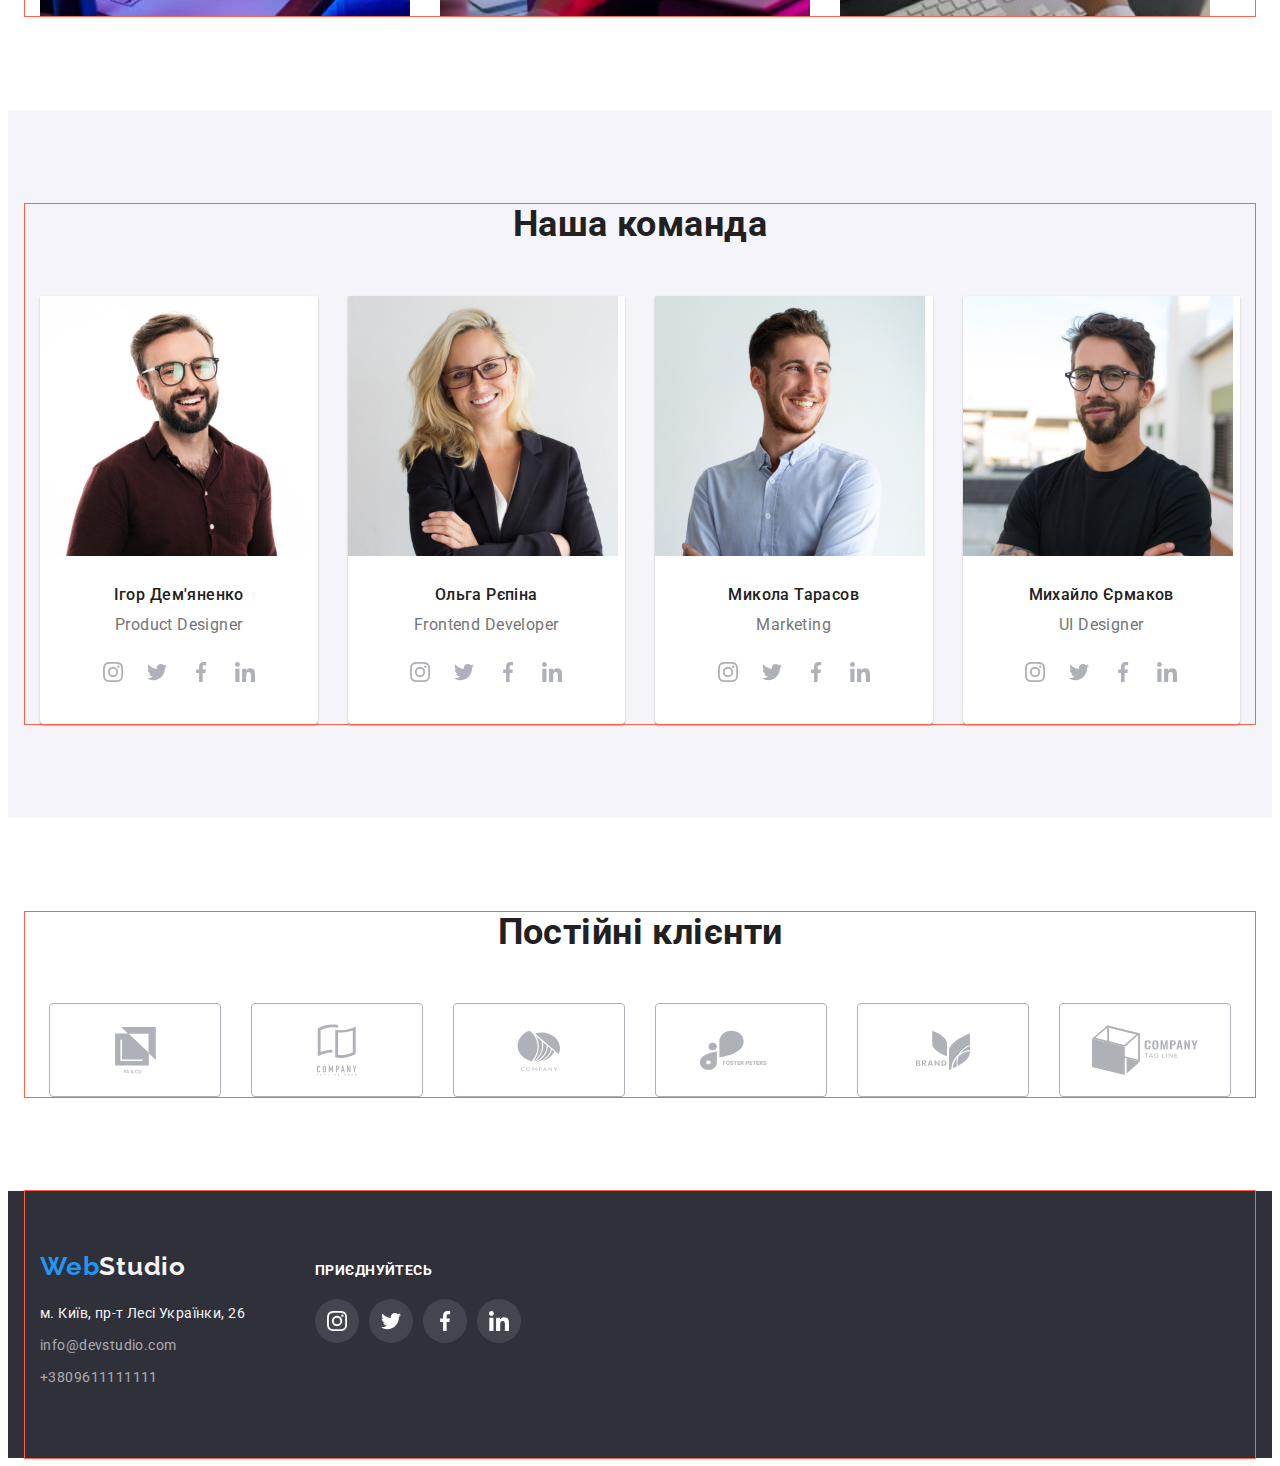
==== commit 2590c331: "add svg" ====
--- a/index.html
+++ b/index.html
@@ -20,7 +20,7 @@
 
   <!-- Шапка -->
   <header class="page-header">
-    <div class="container page-header-container">
+    <div class="container header-container">
       <nav class="main-nav">
         <a href="./index.html" class="logo link"><span class="logo-web">Web</span><span
             class="logo-studio">Studio</span>
@@ -29,13 +29,24 @@
         <ul class="site-nav list">
           <li class="item"><a href="./index.html" class="link current">Студія</a></li>
           <li class="item"><a href="./portfolio.html" class="link">Портфоліо</a></li>
-          <li class="item"><a href="#" class="link">Контакти</a></li>
+          <li class="item"><a href="#call" class="link">Контакти</a></li>
         </ul>
       </nav>
       <ul class="contact-list list">
-        <li class="item"><a href="mailto:info@devstudio.com" class="link">info@devstudio.com</a></li>
+        <li class="item-mail">
+          <a href="mailto:info@devstudio.com" class="link">
+            <svg class="contact-item" width="16" height="10">
+              <use href="./images/sprite.svg#icon-envelope"></use>
+            </svg>
+            info@devstudio.com</a>
+        </li>
         <li class="item">
-          <a href="tel:+3809611111111" class="link">+3809611111111</a>
+          <a href="tel:+3809611111111" class="link">
+            <svg class="contact-item" width="16" height="12">
+              <use href="./images/sprite.svg#icon-smartphone"></use>
+            </svg>
+            +3809611111111
+          </a>
         </li>
       </ul>
     </div>
@@ -45,39 +56,63 @@
   <main>
 
     <!-- Замовлення -->
-    <section class="container hero">
-      <h1 class="hero-title">Ефективні рішення для<br>вашого бізнесу</h1>
-      <button type="button" class="button">Замовити послугу</button>
+    <section class=" hero">
+      <div class="container">
+        <h1 class="hero-title">Ефективні рішення для<br>вашого бізнесу</h1>
+        <button type="button" class="button">Замовити послугу</button>
+      </div>
+
     </section>
 
     <!-- Особливості  -->
 
-    <section class="feature-section section">
+    <section class="section feature-section">
       <div class="container">
-        <ul class="list card-set">
-          <li class="item">
+        <ul class="list feature-list">
+          <li class="item">
+            <div class="cont">
+              <svg class="feature-item" width="65" height="70">
+                <use href="./images/sprite.svg#icon-antenna"></use>
+              </svg>
+            </div>
+
             <h3 class="feature-title">УВАГА ДО ДЕТАЛЕЙ</h3>
-            <p class="">
+            <p class="feature-description">
               Ідейні міркування, і навіть початок повсякденної роботи з
               формування позиції.
             </p>
           </li>
           <li class="item">
+            <div class="cont">
+              <svg class="feature-item" width="65" height="70">
+                <use href="./images/sprite.svg#icon-clock"></use>
+              </svg>
+            </div>
             <h3 class="feature-title">ПУНКТУАЛЬНІСТЬ</h3>
-            <p>
+            <p class="feature-description">
               Завдання організації, особливо рамки і місце навчання кадрів тягне
               у себе.
             </p>
           </li>
           <li class="item">
+            <div class="cont">
+              <svg class="feature-item" width="65" height="70">
+                <use href="./images/sprite.svg#icon-diagram"></use>
+              </svg>
+            </div>
             <h3 class="feature-title">ПЛАНУВАННЯ</h3>
-            <p>
+            <p class="feature-description">
               Так само консультація з широким активом значною мірою зумовлює.
             </p>
           </li>
           <li class="item">
+            <div class="cont">
+              <svg class="feature-item" width="65" height="70">
+                <use href="./images/sprite.svg#icon-astronaut"></use>
+              </svg>
+            </div>
             <h3 class="feature-title">СУЧАСНІ ТЕХНОЛОГІЇ</h3>
-            <p>
+            <p class="feature-description">
               Значимість цих проблем настільки очевидна, що реалізація планових
               завдань.
             </p>
@@ -87,10 +122,10 @@
     </section>
 
     <!-- Чим ми займаємося -->
-    <div class=".about-job section">
+    <section class="section">
       <div class="container">
         <h2 class="section-title">Чим ми займаємося</h2>
-        <ul class="card-set list">
+        <ul class="section-work list">
           <li class="item"><img src="./images/gallery1.jpg" alt="gallery1" width="370" class="img" />
           </li>
           <li class="item"><img src="./images/gallery2.jpg" alt="gallery2" width="370" class="img" />
@@ -99,7 +134,7 @@
           </li>
         </ul>
       </div>
-    </div>
+    </section>
 
     <!-- Наша команда -->
     <section class=" section command-card">
@@ -108,54 +143,293 @@
         <ul class="card-set list">
           <li class="item">
             <img class="img" src="./images/p-igor.jpg" alt="Ігор Дем'яненко" width="270" />
-            <div class="wrapper">
+
+            <div class="command-wrapper">
               <h3 class="person-name">Ігор Дем'яненко</h3>
               <p class="person-work">Product Designer</p>
-            </div>
+
+              <ul class="lists-svg">
+                <li class="list">
+                  <a href="#" class="link net-item">
+                    <svg class="social-svg">
+                      <use href="./images/sprite.svg#icon-instagram"></use>
+                    </svg>
+                  </a>
+                </li>
+                <li class="list">
+                  <a href="#" class="link net-item">
+                    <svg class="social-svg">
+                      <use href="./images/sprite.svg#icon-twitter"></use>
+                    </svg>
+                  </a>
+                </li>
+                <li class="list">
+                  <a href="#" class="link net-item">
+                    <svg class="social-svg">
+                      <use href="./images/sprite.svg#icon-facebook"></use>
+                    </svg>
+                  </a>
+                </li>
+                <li class="list">
+                  <a href="#" class="link net-item">
+                    <svg class="social-svg">
+                      <use href="./images/sprite.svg#icon-linkedin"></use>
+                    </svg>
+                  </a>
+                </li>
+
+
+              </ul>
+
+            </div>
+
           </li>
           <li class="item">
             <img class="img" src="./images/p-olga.jpg" alt="Ольга Рєпіна" width="270" />
-            <div class="wrapper">
+
+            <div class="command-wrapper">
               <h3 class="person-name">Ольга Рєпіна</h3>
               <p class="person-work">Frontend Developer</p>
+
+              <ul class="lists-svg">
+                <li class="list">
+                  <a href="#" class="link net-item">
+                    <svg class="social-svg">
+                      <use href="./images/sprite.svg#icon-instagram"></use>
+                    </svg>
+                  </a>
+                </li>
+                <li class="list">
+                  <a href="#" class="link net-item">
+                    <svg class="social-svg">
+                      <use href="./images/sprite.svg#icon-twitter"></use>
+                    </svg>
+                  </a>
+                </li>
+                <li class="list">
+                  <a href="#" class="link net-item">
+                    <svg class="social-svg">
+                      <use href="./images/sprite.svg#icon-facebook"></use>
+                    </svg>
+                  </a>
+                </li>
+                <li class="list">
+                  <a href="#" class="link net-item">
+                    <svg class="social-svg">
+                      <use href="./images/sprite.svg#icon-linkedin"></use>
+                    </svg>
+                  </a>
+                </li>
+
+
+              </ul>
+
             </div>
           </li>
           <li class="item">
             <img class="img" src="./images/p-mykola.jpg" alt="Микола Тарасов" width="270" />
-            <div class="wrapper">
+
+            <div class="command-wrapper">
               <h3 class="person-name">Микола Тарасов</h3>
               <p class="person-work">Marketing</p>
+              <ul class="lists-svg">
+                <li class="list">
+                  <a href="#" class="link net-item">
+                    <svg class="social-svg">
+                      <use href="./images/sprite.svg#icon-instagram"></use>
+                    </svg>
+                  </a>
+                </li>
+                <li class="list">
+                  <a href="#" class="link net-item">
+                    <svg class="social-svg">
+                      <use href="./images/sprite.svg#icon-twitter"></use>
+                    </svg>
+                  </a>
+                </li>
+                <li class="list">
+                  <a href="#" class="link net-item">
+                    <svg class="social-svg">
+                      <use href="./images/sprite.svg#icon-facebook"></use>
+                    </svg>
+                  </a>
+                </li>
+                <li class="list">
+                  <a href="#" class="link net-item">
+                    <svg class="social-svg">
+                      <use href="./images/sprite.svg#icon-linkedin"></use>
+                    </svg>
+                  </a>
+                </li>
+
+
+              </ul>
             </div>
           </li>
           <li class="item">
             <img class="img" src="./images/p-myhailo.jpg" alt="Михайло Єрмаков" width="270" />
-            <div class="wrapper">
+
+            <div class="command-wrapper">
               <h3 class="person-name">Михайло Єрмаков</h3>
               <p class="person-work">UI Designer</p>
-            </div>
-          </li>
-        </ul>
-      </div>
+
+              <ul class="lists-svg">
+                <li class="list">
+                  <a href="#" class="link net-item">
+                    <svg class="social-svg">
+                      <use href="./images/sprite.svg#icon-instagram"></use>
+                    </svg>
+                  </a>
+                </li>
+                <li class="list">
+                  <a href="#" class="link net-item">
+                    <svg class="social-svg">
+                      <use href="./images/sprite.svg#icon-twitter"></use>
+                    </svg>
+                  </a>
+                </li>
+                <li class="list">
+                  <a href="#" class="link net-item">
+                    <svg class="social-svg">
+                      <use href="./images/sprite.svg#icon-facebook"></use>
+                    </svg>
+                  </a>
+                </li>
+                <li class="list">
+                  <a href="#" class="link net-item">
+                    <svg class="social-svg">
+                      <use href="./images/sprite.svg#icon-linkedin"></use>
+                    </svg>
+                  </a>
+                </li>
+
+
+              </ul>
+
+            </div>
+          </li>
+        </ul>
+      </div>
+    </section>
+
+
+    <section class="section customers">
+      <div class="container">
+        <h2 class="section-title">
+          Постійні клієнти
+        </h2>
+        <ul class=" lists-svg">
+          <li class="list">
+            <a href="#" class="link customer-item">
+              <svg class="customers-svg" width="41" height="46.7">
+                <use href="./images/sprite.svg#icon-ya-co"></use>
+              </svg>
+            </a>
+          </li>
+          <li class="list">
+            <a href="#" class="link customer-item">
+              <svg class="customers-svg" width="40" height="52">
+                <use href="./images/sprite.svg#icon-company-tagline"></use>
+              </svg>
+            </a>
+          </li>
+          <li class="list">
+            <a href="#" class="link customer-item">
+              <svg class="customers-svg" width="43.46" height="41.18">
+                <use href="./images/sprite.svg#icon-company"></use>
+              </svg>
+            </a>
+          </li>
+          <li class="list">
+            <a href="#" class="link customer-item">
+              <svg class="customers-svg" width="84.44" height="40.62">
+                <use href="./images/sprite.svg#icon-foster-peters"></use>
+              </svg>
+            </a>
+          </li>
+          <li class="list">
+            <a href="#" class="link customer-item">
+              <svg class="customers-svg" width="84.44" height="40.62">
+                <use href="./images/sprite.svg#icon-brand"></use>
+              </svg>
+            </a>
+          </li>
+          <li class="list">
+            <a href="#" class="link customer-item">
+              <svg class="customers-svg" width="106" height="60">
+                <use href="./images/sprite.svg#icon-company-tag-line"></use>
+              </svg>
+            </a>
+          </li>
+
+
+
+
+        </ul>
+
+      </div>
+
     </section>
   </main>
 
 
 
   <!-- Підвал  -->
-  <footer class="footer">
-    <div class="container">
-      <a href="./index.html" class="logo link"><span class="logo-web">Web</span><span class="logo-studio">Studio</span>
-      </a>
-    <address class="address">
-      <ul class=" contact list">
-        <li class="footer-list"><a href="https://goo.gl/maps/LuoxceWodsSbmJ2GA" rel="noopener noreferrer nofollow " class="address link">м.
-            Київ, пр-т Лесі Українки, 26</a></li>
-        <li class="footer-list"><a href="mailto:info@devstudio.com" class="link contact-footer">info@devstudio.com</a></li>
-        <li class="footer-list"><a href="tel:+3809611111111" class="link contact-footer">+3809611111111</a></li>
-      </ul>
-    </address>
-  </div>
-  </footer>
-</body>
+  <footer class="footer-section" >
+    <div class="container footer-wrapper">
+      <div class="footer-address">
+        <a href="./index.html" class="logo link"><span class="logo-web">Web</span><span
+            class="logo-studio">Studio</span>
+        </a>
+        <address class="address">
+          <ul class=" contact list">
+            <li class="footer-list"><a href="https://goo.gl/maps/LuoxceWodsSbmJ2GA" rel="noopener noreferrer nofollow "
+                class="address link">м.
+                Київ, пр-т Лесі Українки, 26</a></li>
+            <li class="footer-list"><a href="mailto:info@devstudio.com"
+                class="link contact-footer">info@devstudio.com</a>
+            </li>
+            <li class="footer-list"><a href="tel:+3809611111111" name="call" class="link contact-footer">+3809611111111</a></li>
+          </ul>
+        </address>
+      </div>
+
+      <div class="footer-social">
+        <h2 class="social-title">приєднуйтесь</h2>
+        <ul class="lists-svg">
+          <li class="list">
+            <a href="#" class="link net-item">
+              <svg class="social-svg">
+                <use href="./images/sprite.svg#icon-instagram"></use>
+              </svg>
+            </a>
+          </li>
+          <li class="list">
+            <a href="#" class="link net-item">
+              <svg class="social-svg">
+                <use href="./images/sprite.svg#icon-twitter"></use>
+              </svg>
+            </a>
+          </li>
+          <li class="list">
+            <a href="#" class="link net-item">
+              <svg class="social-svg">
+                <use href="./images/sprite.svg#icon-facebook"></use>
+              </svg>
+            </a>
+          </li>
+          <li class="list">
+            <a href="#" class="link net-item">
+              <svg class="social-svg">
+                <use href="./images/sprite.svg#icon-linkedin"></use>
+              </svg>
+            </a>
+          </li>
+        </ul>
+
+      </div>
+    </div>
+
+  </footer></body>
 
 </html>--- a/css/style.css
+++ b/css/style.css
@@ -39,6 +39,16 @@
 .list {
   list-style: none;
 }
+.visually-hidden {
+  position: absolute;
+  width: 1px;
+  height: 1px;
+  margin: -1;
+  border: 0;
+  padding: 0;
+  clip: rect(0 0 0 0);
+  overflow: hidden;
+}
 
 /* header */
 .page-header {
@@ -48,7 +58,7 @@
   border-bottom: 1px solid #ececec;
 }
 
-.page-header-container {
+.header-container {
   display: flex;
 }
 
@@ -59,7 +69,7 @@
   padding-right: 15px;
   margin-left: auto;
   margin-right: auto;
-  /* outline: 1px solid tomato; */
+  outline: 1px solid tomato;
 }
 
 /* header page */
@@ -115,6 +125,36 @@
   color: var(--primary-text-color);
   text-decoration: none;
 }
+
+.contact-item {
+  display: inline-block;
+  margin-right: 10px;
+
+  fill: currentColor;
+  background-size: contain;
+  background-position: center;
+}
+.list.feature-list {
+  display: flex;
+  gap: 30px;
+}
+.feature-item {
+  display: block;
+  border-radius: 4px;
+}
+.cont {
+  width: 270px;
+  height: 120px;
+  background-size: contain;
+  background-position: center;
+  display: flex;
+  align-items: center;
+  justify-content: center;
+  background: #f5f4fa;
+  border-radius: 4px;
+  margin-bottom: 30px;
+}
+
 .contact-list {
   display: flex;
   margin-left: auto;
@@ -129,24 +169,29 @@
 }
 
 /* footer */
-.footer {
+.footer-section {
   background-color: var(--bd-color-f);
+}
+.footer-address {
+  margin-right: 70px;
   padding-top: 60px;
   padding-bottom: 60px;
 
   text-decoration: none;
   line-height: 1.7;
 }
-
-.footer .logo {
+.footer-wrapper {
+  display: flex;
+}
+.footer-address .logo {
   display: block;
   margin-bottom: 20px;
 }
-.footer .logo-studio {
+.footer-address .logo-studio {
   color: var(--primary-bd-color);
 }
-.footer .logo-studio:hover,
-.footer .logo-studio:focus {
+.footer-address .logo-studio:hover,
+.footer-address .logo-studio:focus {
   color: var(--accent-color);
 }
 
@@ -161,6 +206,27 @@
   color: rgba(255, 255, 255, 0.6);
   text-decoration: none;
 }
+.footer-social {
+  padding-top: 72px;
+}
+.footer-social .social-title {
+  margin-bottom: 20px;
+  color: var(--primary-write-color);
+}
+.footer-social .lists-svg {
+  gap: 10px;
+    fill: var(--primary-write-color);
+
+}
+.footer-social .social-svg {
+    fill: var(--primary-write-color);
+
+}
+.footer-social .list {
+  background: rgba(255, 255, 255, 0.1);
+  border-radius: 50%;
+}
+
 
 /* order */
 .hero {
@@ -171,8 +237,11 @@
   padding-top: 200px;
   padding-bottom: 200px;
 
-  background-color: #2f303a;
-
+  background-image: linear-gradient(rgba(47, 48, 58, 0.4), rgba(47, 48, 58, 0.4)),
+    url(../images/bgi.png);
+  background-size: contain;
+  background-repeat: no-repeat;
+  background-position: center;
   letter-spacing: 0.06em;
   text-align: center;
 }
@@ -211,27 +280,22 @@
 }
 
 /* feature */
-.feature {
-  display: flex;
-  column-gap: 30px;
-}
-.feature-section.section {
-  padding-bottom: 0;
-}
-
-.card-set .feature-title {
+
+.feature-section .feature-title {
+  color: var(--title-text-color);
   margin-bottom: 10px;
-
-  color: var(--title-text-color);
-
+}
+
+.feature-title,
+.social-title {
   font-weight: 700;
   font-size: 14px;
-}
-
-.feature p {
+  text-transform: uppercase;
+}
+
+.feature-description {
   line-height: 1.7;
 }
-
 .section {
   padding-top: 94px;
   padding-bottom: 94px;
@@ -247,7 +311,10 @@
   font-size: 36px;
   line-height: 1.16;
 }
-
+.section-work {
+  display: flex;
+  gap: 30px;
+}
 .gallery-list {
   display: flex;
   column-gap: 30px;
@@ -267,11 +334,34 @@
 .command-card {
   background-color: var(--bd-color-filter);
 }
+
+.lists-svg {
+  display: flex;
+  justify-content: center;
+}
+
+.net-item {
+  display: flex;
+  width: 44px;
+  height: 44px;
+  fill: #afb1b8;
+  justify-content: center;
+  align-items: center;
+  border-radius: 50%;
+}
+.net-item:hover {
+  fill: white;
+  background-color: #188ce8;
+}
+.social-svg {
+  width: 20px;
+  height: 20px;
+}
+
 .card-set {
   display: flex;
-  margin-left:-30px;
-  margin-top:-30px;
-
+  margin-left: -30px;
+  margin-top: -30px;
 }
 .command-card .card-set > .item {
   background-color: var(--primary-write-color);
@@ -285,11 +375,9 @@
 } */
 
 .card-set > .item {
-
   flex-basis: calc(100% / 3 - 30px);
   margin-left: 30px;
   margin-top: 30px;
-  
 }
 .person-name {
   margin-bottom: 10px;
@@ -303,12 +391,30 @@
 .person-work {
   font-size: 16px;
   line-height: 1.19;
-}
-
-.card-set .wrapper {
-  padding-top: 30px;
-  padding-bottom: 30px;
+  margin-bottom: 16px;
+}
+
+.command-wrapper {
+  padding: 30px 32px;
   text-align: center;
+}
+/* customers */
+.customers .lists-svg {
+  gap: 30px;
+}
+.customer-item {
+  display: flex;
+  width: 170px;
+  height: 92px;
+  fill: #afb1b8;
+  justify-content: center;
+  align-items: center;
+  border: 1px solid #afb1b8;
+  border-radius: 4px;
+}
+.customer-item:hover {
+  fill: #2196f3;
+  border: solid #2196f3;
 }
 
 /* portfolio */
@@ -338,18 +444,16 @@
   border-color: transparent;
 }
 
-
-
- .portfolio .card-set{
+.portfolio .card-set {
   flex-wrap: wrap;
 }
 .portfolio .item:hover,
-.portfolio .item:focus{
-    box-shadow: 0px 1px 1px rgba(0, 0, 0, 0.12), 0px 4px 4px rgba(0, 0, 0, 0.06),
+.portfolio .item:focus {
+  box-shadow: 0px 1px 1px rgba(0, 0, 0, 0.12), 0px 4px 4px rgba(0, 0, 0, 0.06),
     1px 4px 6px rgba(0, 0, 0, 0.16);
 }
 
-.wrapper {
+.portfolio-wrapper {
   padding: 20px 24px;
   border: 1px solid var(--border-color);
   border-top: 0px;
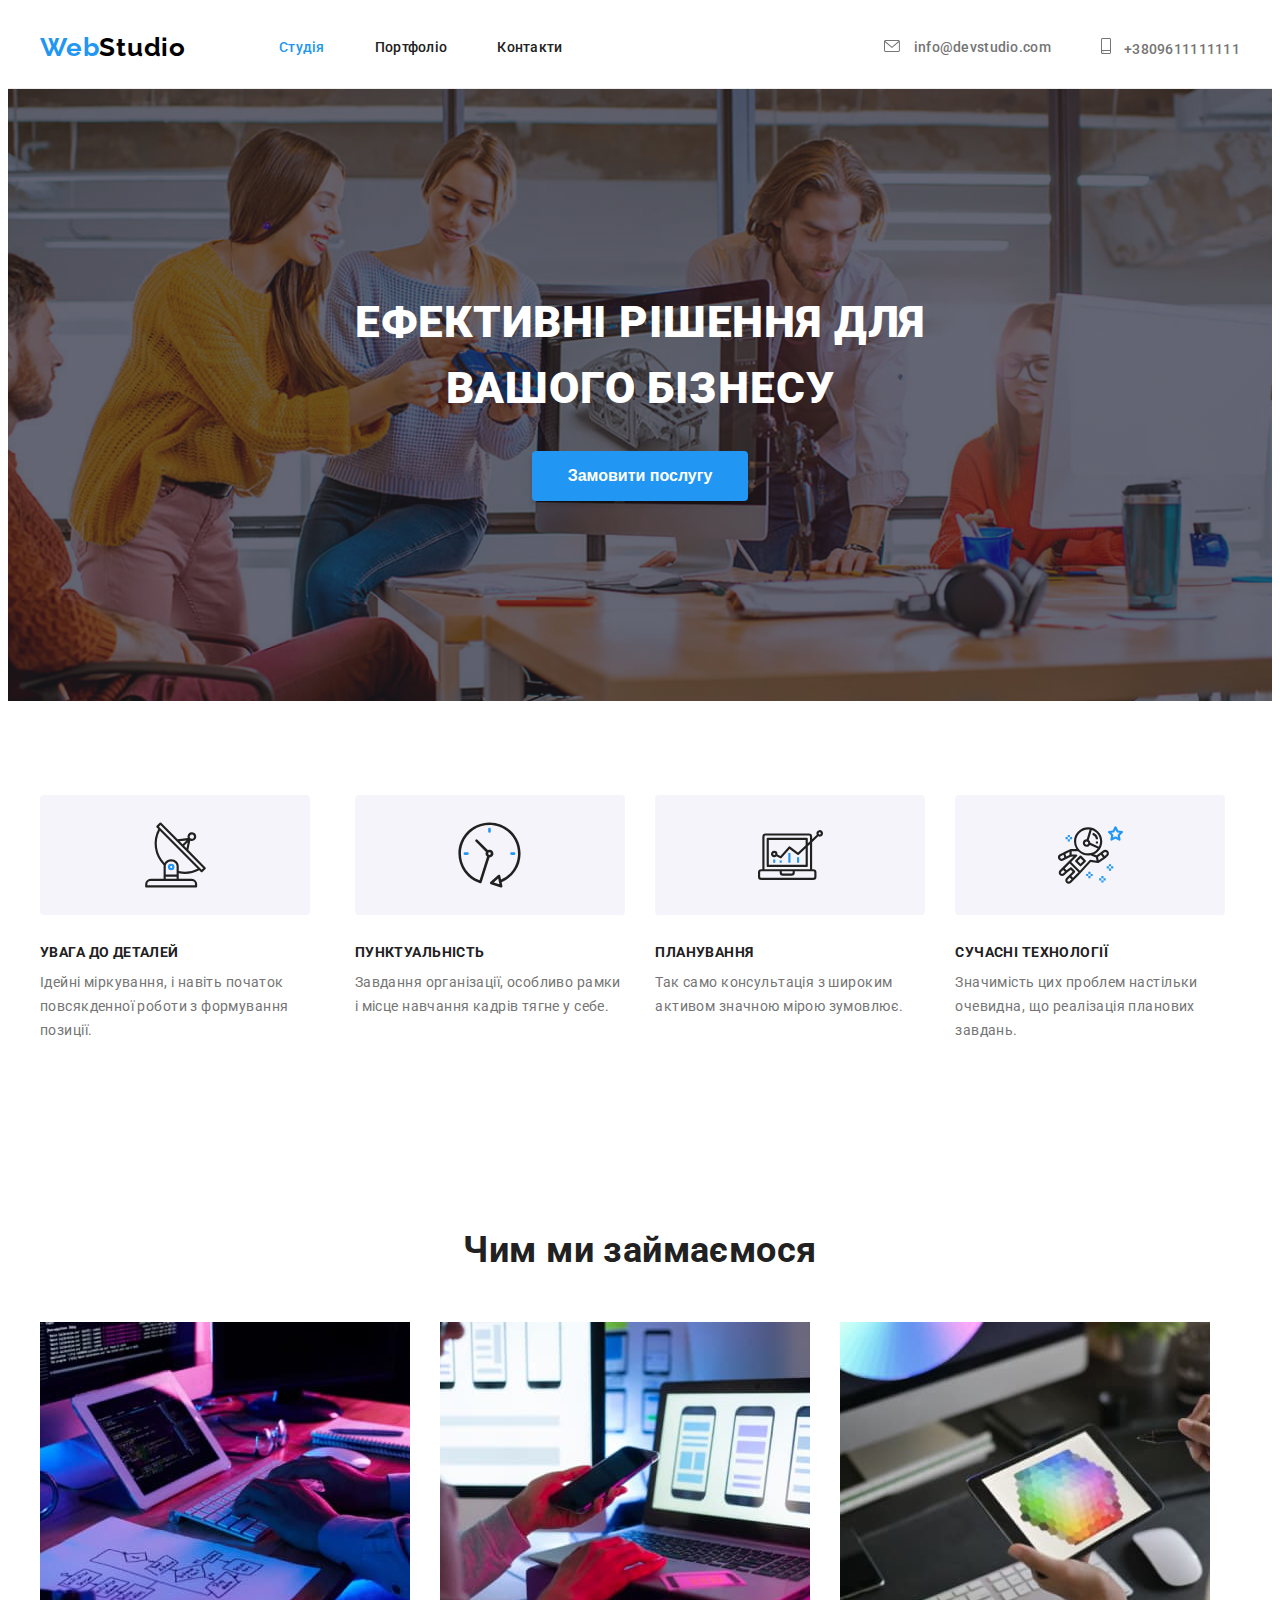
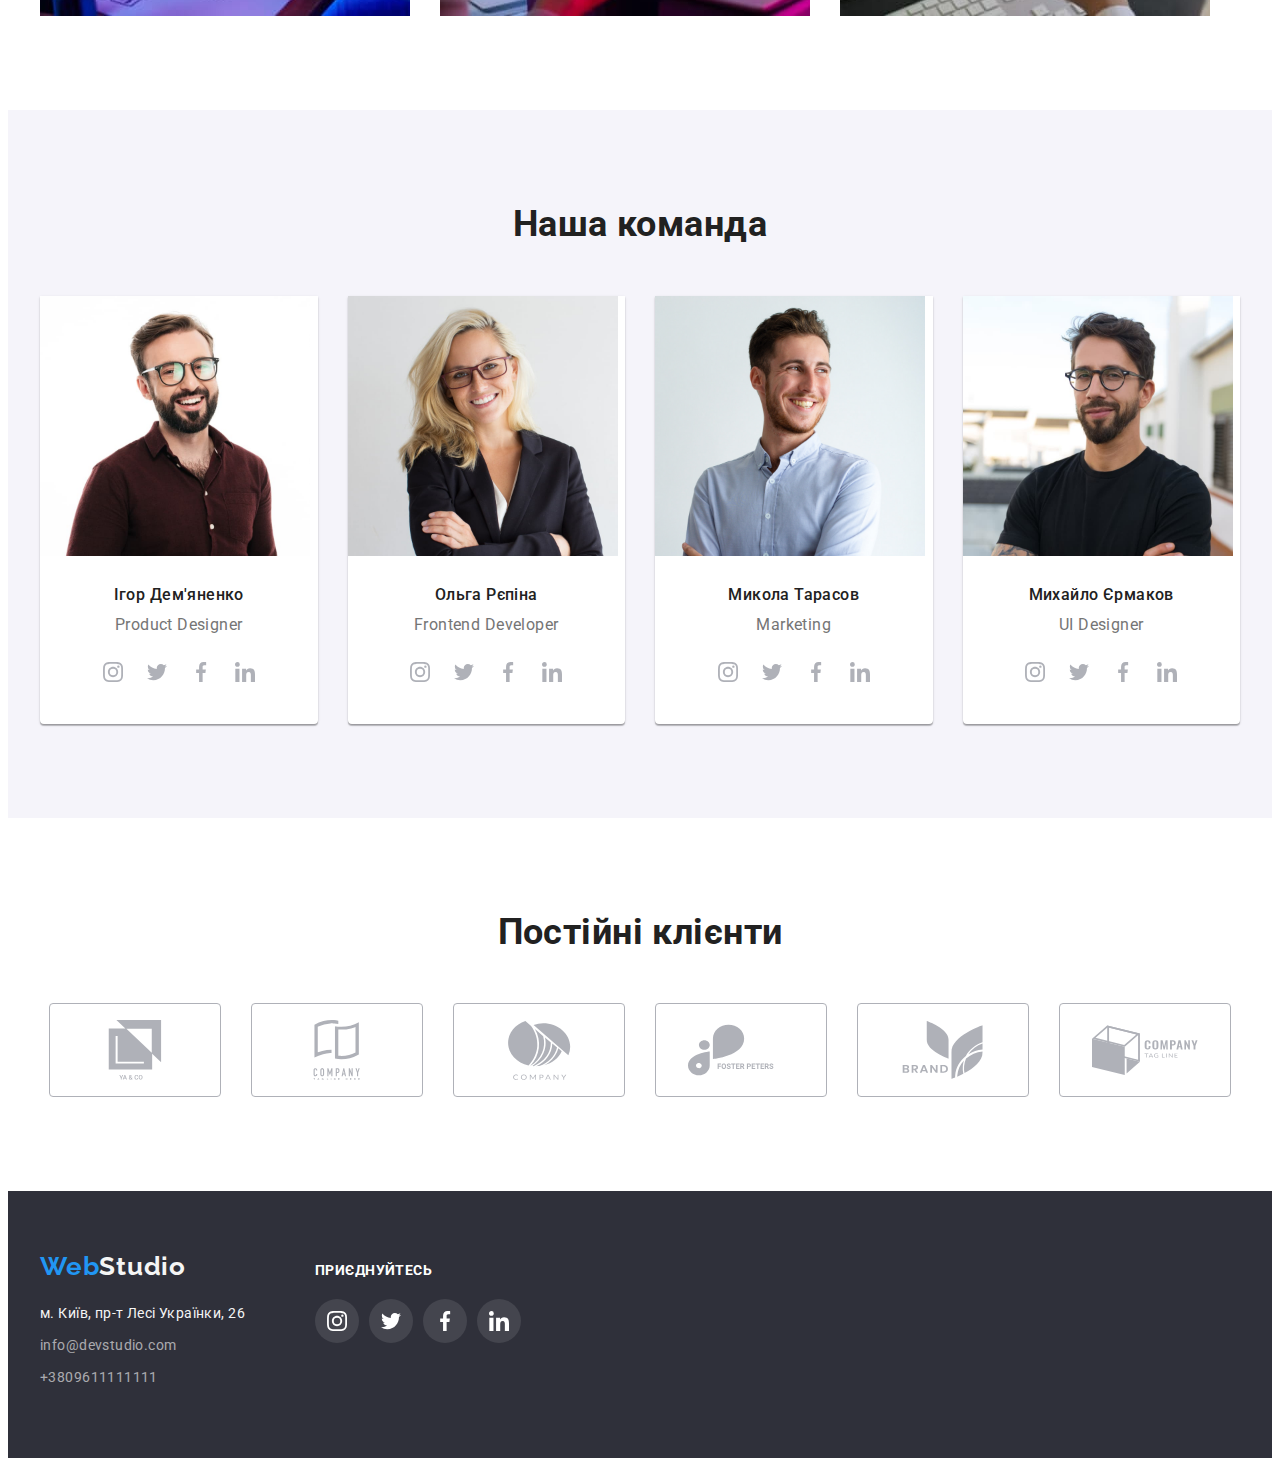
==== commit 450ab790: "made changes" ====
--- a/index.html
+++ b/index.html
@@ -35,14 +35,14 @@
       <ul class="contact-list list">
         <li class="item-mail">
           <a href="mailto:info@devstudio.com" class="link">
-            <svg class="contact-item" width="16" height="10">
+            <svg class="contact-item" width="16" height="12">
               <use href="./images/sprite.svg#icon-envelope"></use>
             </svg>
             info@devstudio.com</a>
         </li>
         <li class="item">
           <a href="tel:+3809611111111" class="link">
-            <svg class="contact-item" width="16" height="12">
+            <svg class="contact-item" width="10" height="16">
               <use href="./images/sprite.svg#icon-smartphone"></use>
             </svg>
             +3809611111111
@@ -57,7 +57,7 @@
 
     <!-- Замовлення -->
     <section class=" hero">
-      <div class="container">
+      <div class="container ">
         <h1 class="hero-title">Ефективні рішення для<br>вашого бізнесу</h1>
         <button type="button" class="button">Замовити послугу</button>
       </div>
@@ -312,7 +312,7 @@
       </div>
     </section>
 
-
+    <!-- Постійні клієнти -->
     <section class="section customers">
       <div class="container">
         <h2 class="section-title">
@@ -321,42 +321,42 @@
         <ul class=" lists-svg">
           <li class="list">
             <a href="#" class="link customer-item">
-              <svg class="customers-svg" width="41" height="46.7">
+              <svg class="customers-svg">
                 <use href="./images/sprite.svg#icon-ya-co"></use>
               </svg>
             </a>
           </li>
           <li class="list">
             <a href="#" class="link customer-item">
-              <svg class="customers-svg" width="40" height="52">
+              <svg class="customers-svg">
                 <use href="./images/sprite.svg#icon-company-tagline"></use>
               </svg>
             </a>
           </li>
           <li class="list">
             <a href="#" class="link customer-item">
-              <svg class="customers-svg" width="43.46" height="41.18">
+              <svg class="customers-svg">
                 <use href="./images/sprite.svg#icon-company"></use>
               </svg>
             </a>
           </li>
           <li class="list">
             <a href="#" class="link customer-item">
-              <svg class="customers-svg" width="84.44" height="40.62">
+              <svg class="customers-svg">
                 <use href="./images/sprite.svg#icon-foster-peters"></use>
               </svg>
             </a>
           </li>
           <li class="list">
             <a href="#" class="link customer-item">
-              <svg class="customers-svg" width="84.44" height="40.62">
+              <svg class="customers-svg">
                 <use href="./images/sprite.svg#icon-brand"></use>
               </svg>
             </a>
           </li>
           <li class="list">
             <a href="#" class="link customer-item">
-              <svg class="customers-svg" width="106" height="60">
+              <svg class="customers-svg">
                 <use href="./images/sprite.svg#icon-company-tag-line"></use>
               </svg>
             </a>
@@ -373,9 +373,8 @@
   </main>
 
 
-
   <!-- Підвал  -->
-  <footer class="footer-section" >
+  <footer class="footer-section">
     <div class="container footer-wrapper">
       <div class="footer-address">
         <a href="./index.html" class="logo link"><span class="logo-web">Web</span><span
@@ -389,13 +388,14 @@
             <li class="footer-list"><a href="mailto:info@devstudio.com"
                 class="link contact-footer">info@devstudio.com</a>
             </li>
-            <li class="footer-list"><a href="tel:+3809611111111" name="call" class="link contact-footer">+3809611111111</a></li>
+            <li class="footer-list"><a href="tel:+3809611111111" id="call"
+                class="link contact-footer">+3809611111111</a></li>
           </ul>
         </address>
       </div>
 
       <div class="footer-social">
-        <h2 class="social-title">приєднуйтесь</h2>
+        <p class="social-title">приєднуйтесь</p>
         <ul class="lists-svg">
           <li class="list">
             <a href="#" class="link net-item">
@@ -428,8 +428,10 @@
         </ul>
 
       </div>
+
     </div>
 
-  </footer></body>
+  </footer>
+</body>
 
 </html>--- a/css/style.css
+++ b/css/style.css
@@ -39,16 +39,6 @@
 .list {
   list-style: none;
 }
-.visually-hidden {
-  position: absolute;
-  width: 1px;
-  height: 1px;
-  margin: -1;
-  border: 0;
-  padding: 0;
-  clip: rect(0 0 0 0);
-  overflow: hidden;
-}
 
 /* header */
 .page-header {
@@ -69,7 +59,7 @@
   padding-right: 15px;
   margin-left: auto;
   margin-right: auto;
-  outline: 1px solid tomato;
+  /* outline: 1px solid tomato; */
 }
 
 /* header page */
@@ -182,6 +172,7 @@
 }
 .footer-wrapper {
   display: flex;
+  align-items: baseline;
 }
 .footer-address .logo {
   display: block;
@@ -206,45 +197,42 @@
   color: rgba(255, 255, 255, 0.6);
   text-decoration: none;
 }
-.footer-social {
-  padding-top: 72px;
-}
+
 .footer-social .social-title {
   margin-bottom: 20px;
   color: var(--primary-write-color);
 }
 .footer-social .lists-svg {
   gap: 10px;
-    fill: var(--primary-write-color);
-
+  fill: var(--primary-write-color);
 }
 .footer-social .social-svg {
-    fill: var(--primary-write-color);
-
+  fill: var(--primary-write-color);
 }
 .footer-social .list {
   background: rgba(255, 255, 255, 0.1);
   border-radius: 50%;
 }
 
-
 /* order */
 .hero {
   display: flex;
   flex-direction: column;
+    margin: auto;
   justify-content: center;
   align-items: center;
   padding-top: 200px;
   padding-bottom: 200px;
-
-  background-image: linear-gradient(rgba(47, 48, 58, 0.4), rgba(47, 48, 58, 0.4)),
-    url(../images/bgi.png);
-  background-size: contain;
+  background-image: linear-gradient(rgba(47, 48, 58, 0.4), rgba(47, 48, 58, 0.4)), url(../images/bgi.png);
+  background-size: cover;
   background-repeat: no-repeat;
-  background-position: center;
+  background-position: bottom;
   letter-spacing: 0.06em;
   text-align: center;
-}
+  max-width: 1600px;
+
+}
+
 .hero-title {
   margin-bottom: 30px;
   color: var(--primary-write-color);
@@ -414,7 +402,12 @@
 }
 .customer-item:hover {
   fill: #2196f3;
-  border: solid #2196f3;
+  border: 1px solid #2196f3;
+
+}
+.customers-svg{
+  width: 106px;
+   height: 60px;
 }
 
 /* portfolio */
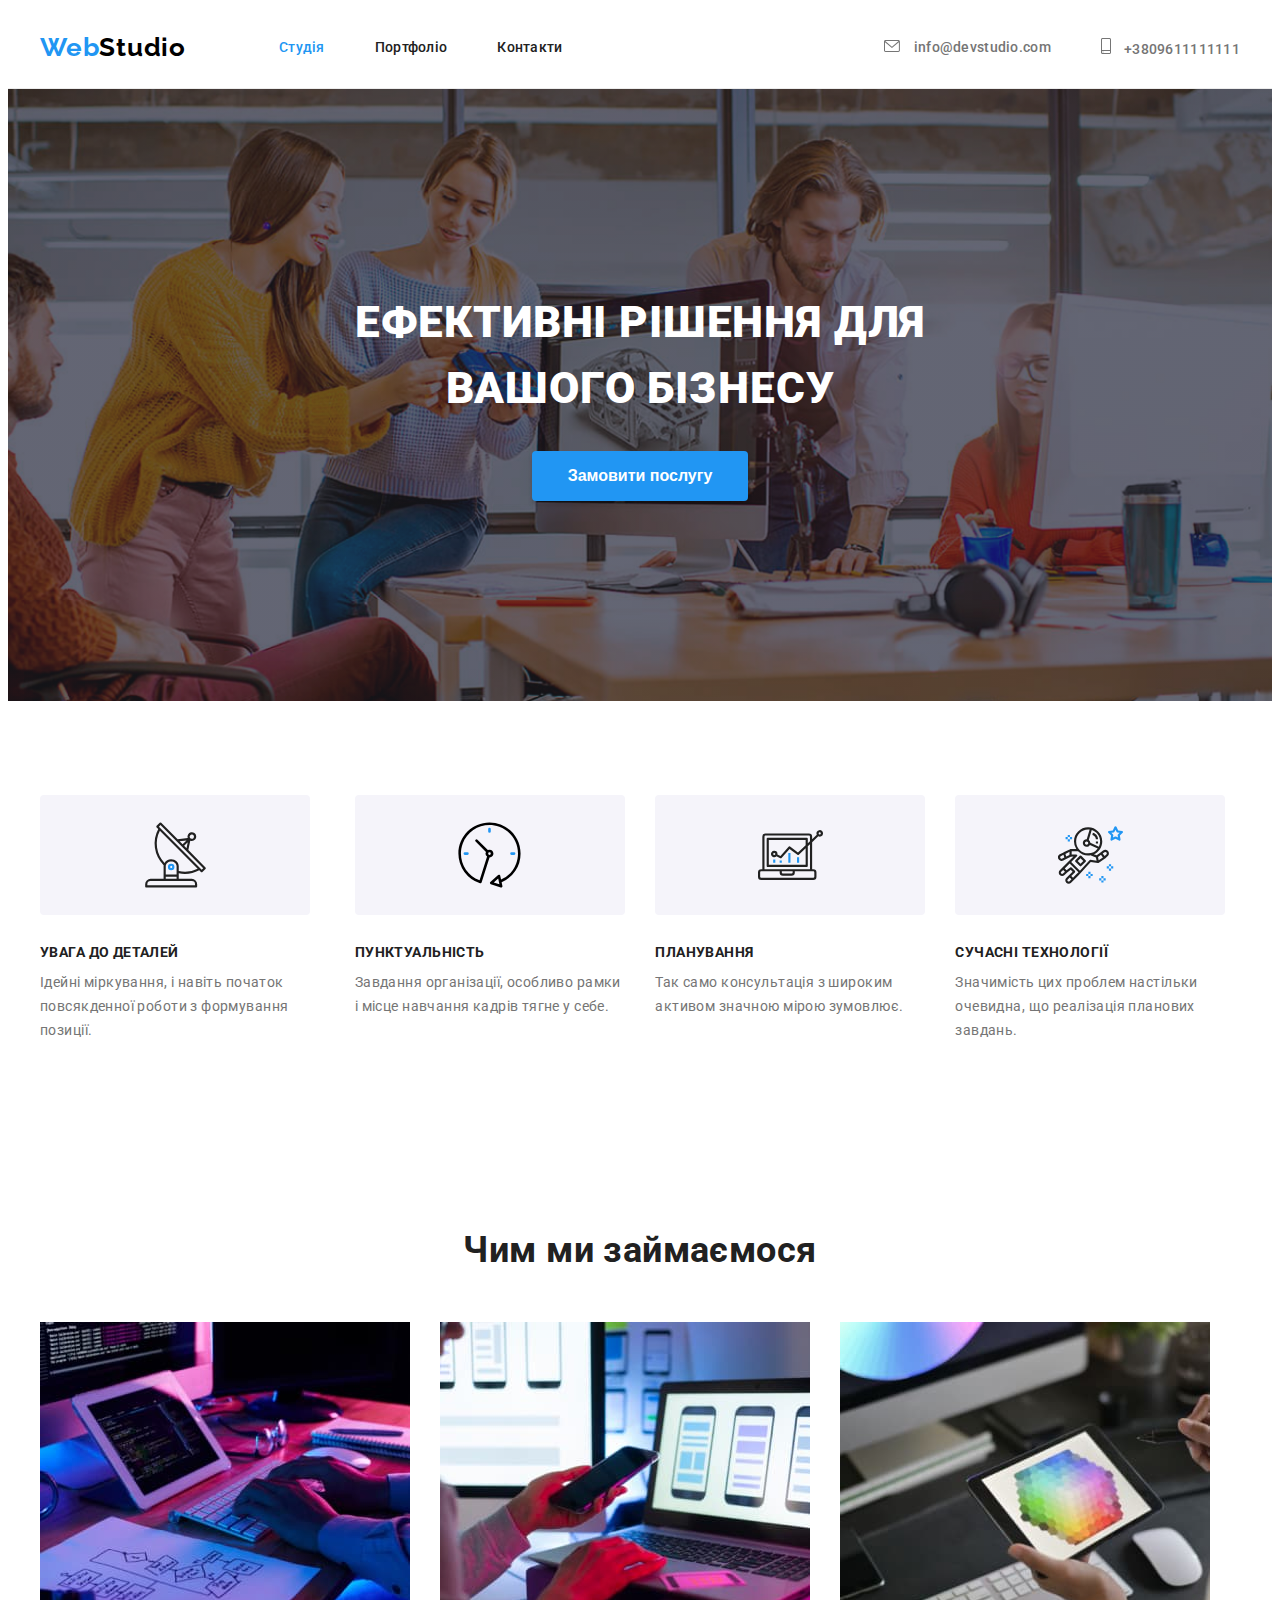
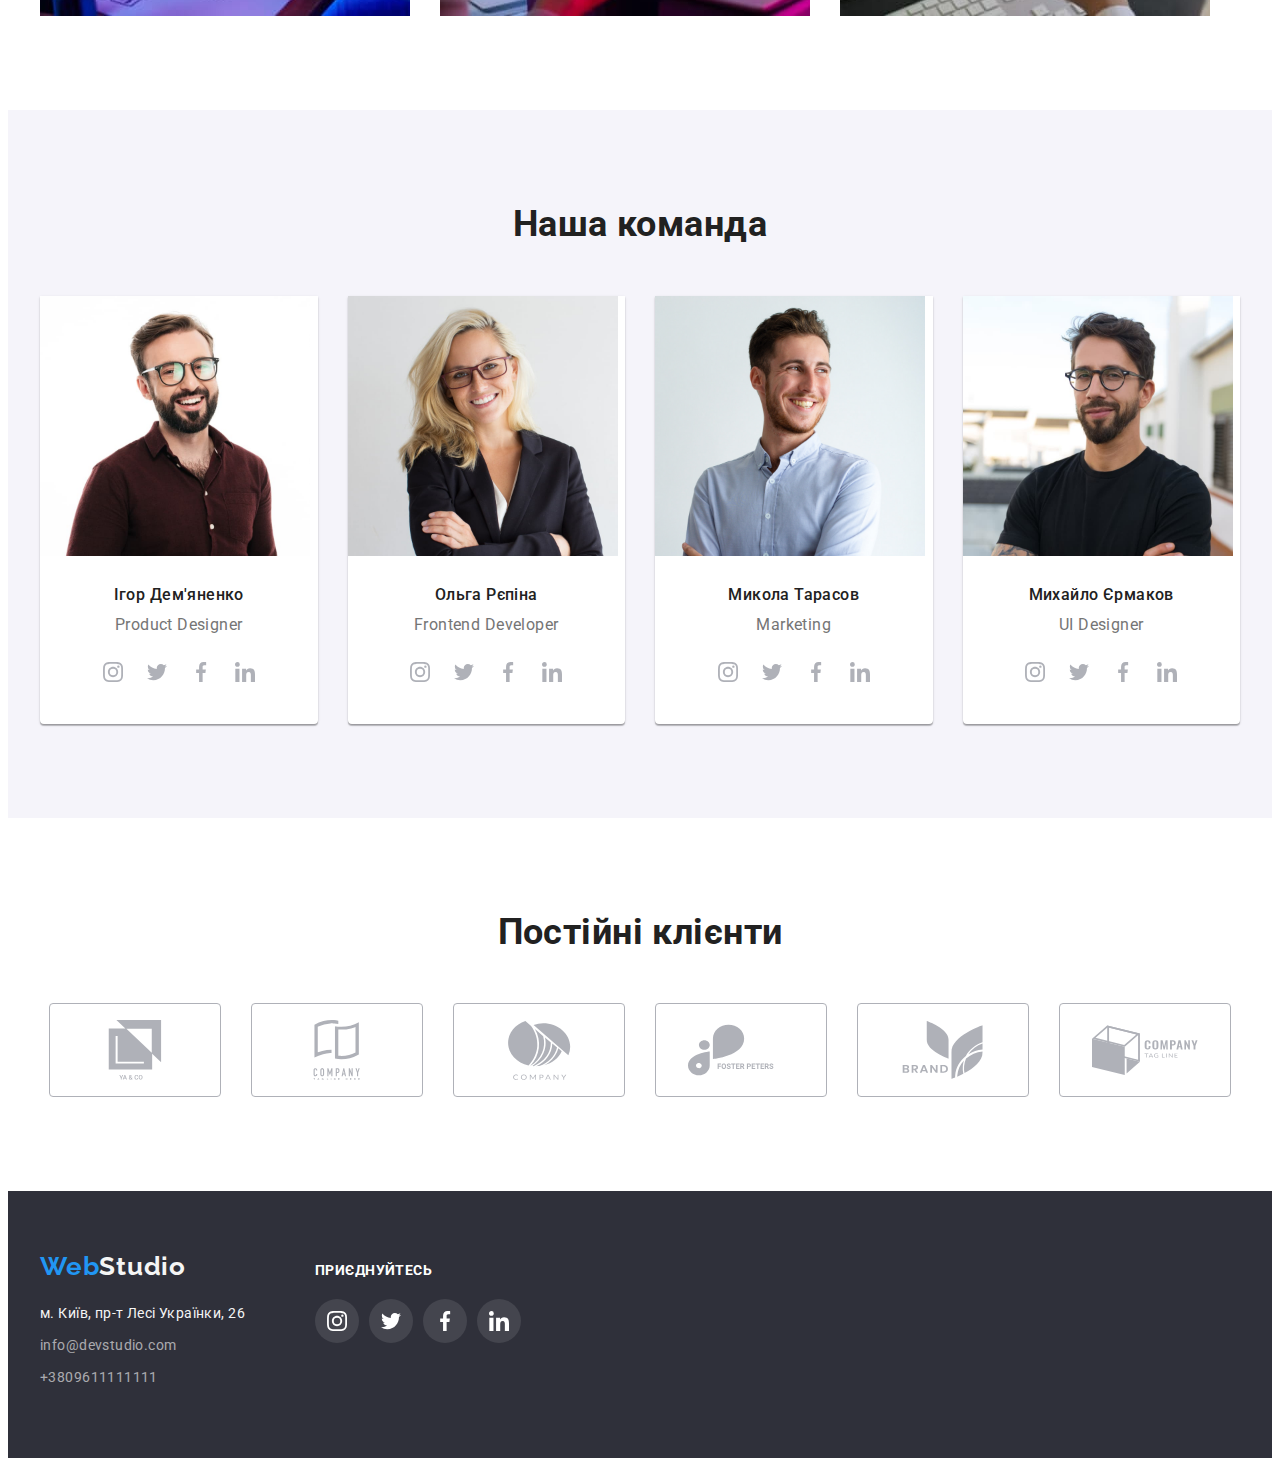
==== commit ae6bf0e8: "update sprit" ====
--- a/index.html
+++ b/index.html
@@ -357,7 +357,7 @@
           <li class="list">
             <a href="#" class="link customer-item">
               <svg class="customers-svg">
-                <use href="./images/sprite.svg#icon-company-tag-line"></use>
+                <use href="./images/sprite.svg#icon-company-tag"></use>
               </svg>
             </a>
           </li>
--- a/css/style.css
+++ b/css/style.css
@@ -218,19 +218,19 @@
 .hero {
   display: flex;
   flex-direction: column;
-    margin: auto;
+  margin: auto;
   justify-content: center;
   align-items: center;
   padding-top: 200px;
   padding-bottom: 200px;
-  background-image: linear-gradient(rgba(47, 48, 58, 0.4), rgba(47, 48, 58, 0.4)), url(../images/bgi.png);
+  background-image: linear-gradient(rgba(47, 48, 58, 0.4), rgba(47, 48, 58, 0.4)),
+    url(../images/bgi.png);
   background-size: cover;
   background-repeat: no-repeat;
   background-position: bottom;
   letter-spacing: 0.06em;
   text-align: center;
   max-width: 1600px;
-
 }
 
 .hero-title {
@@ -403,11 +403,10 @@
 .customer-item:hover {
   fill: #2196f3;
   border: 1px solid #2196f3;
-
-}
-.customers-svg{
+}
+.customers-svg {
   width: 106px;
-   height: 60px;
+  height: 60px;
 }
 
 /* portfolio */
